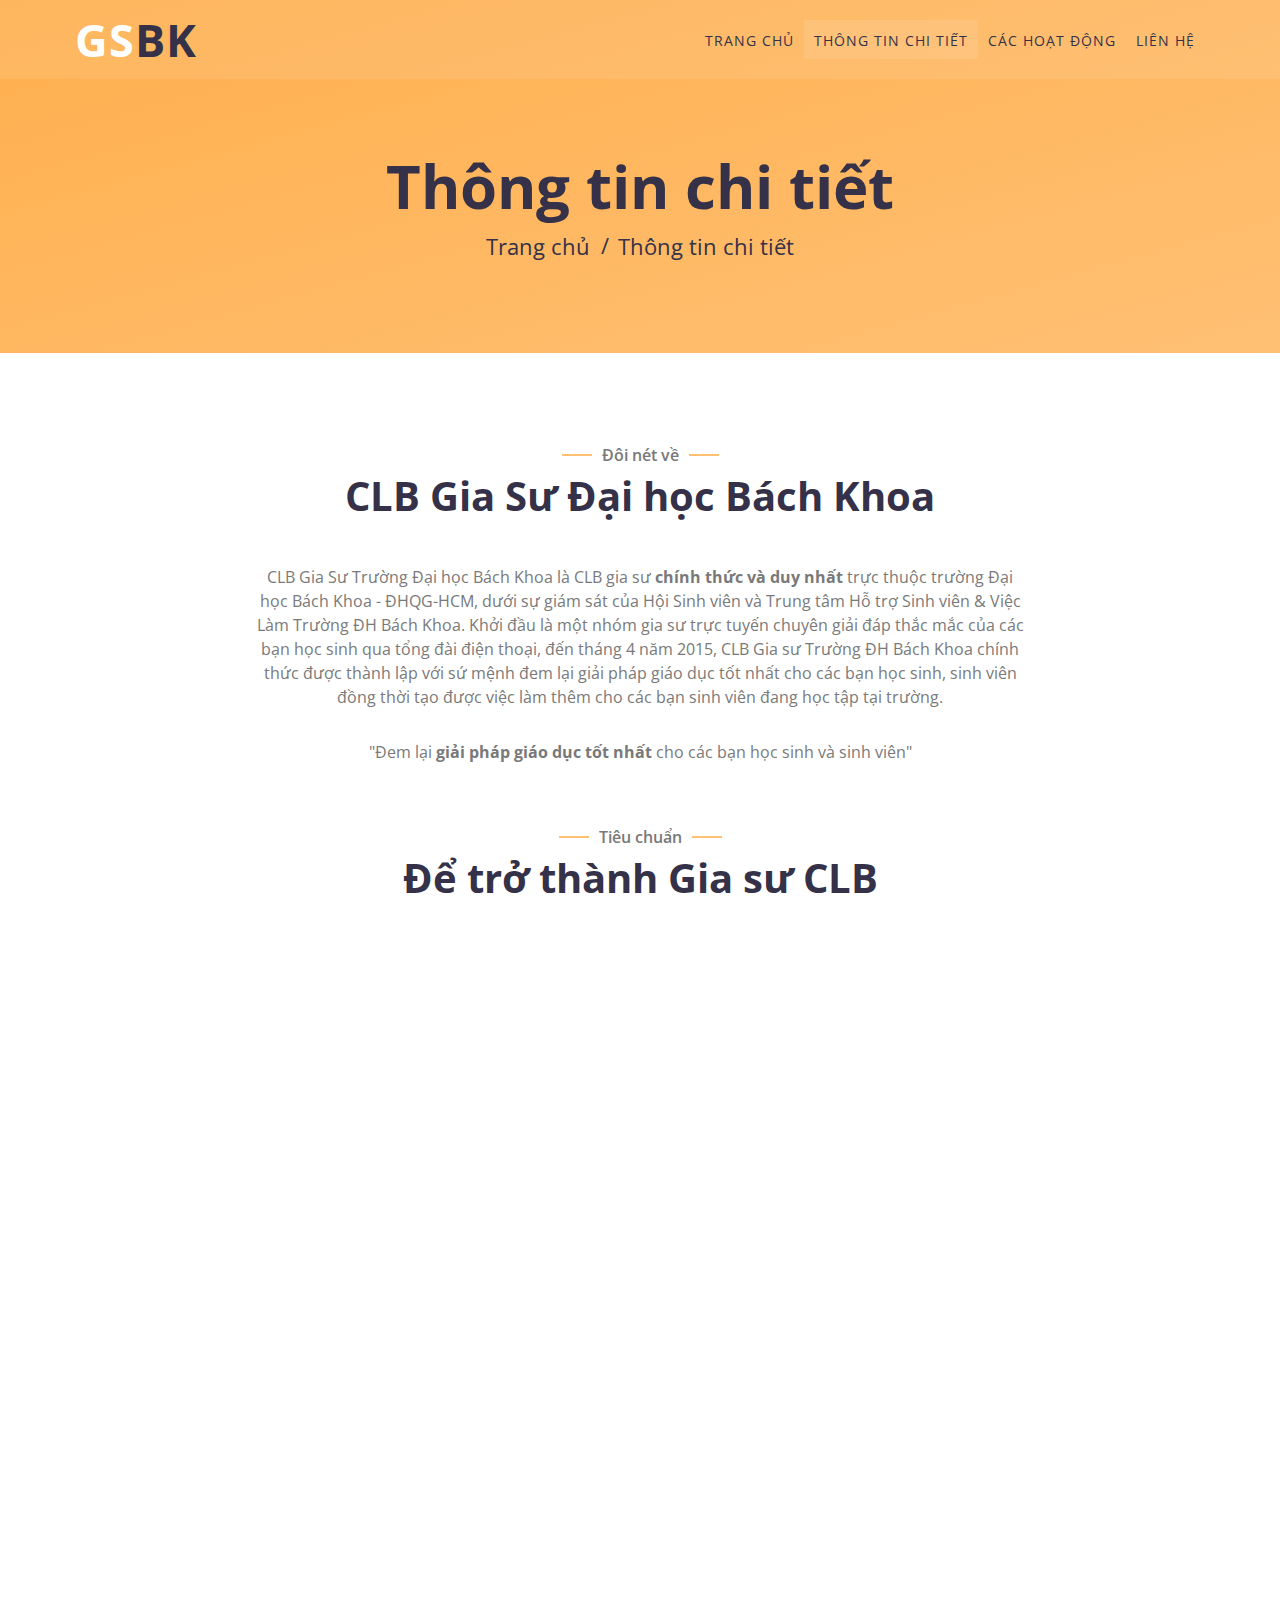
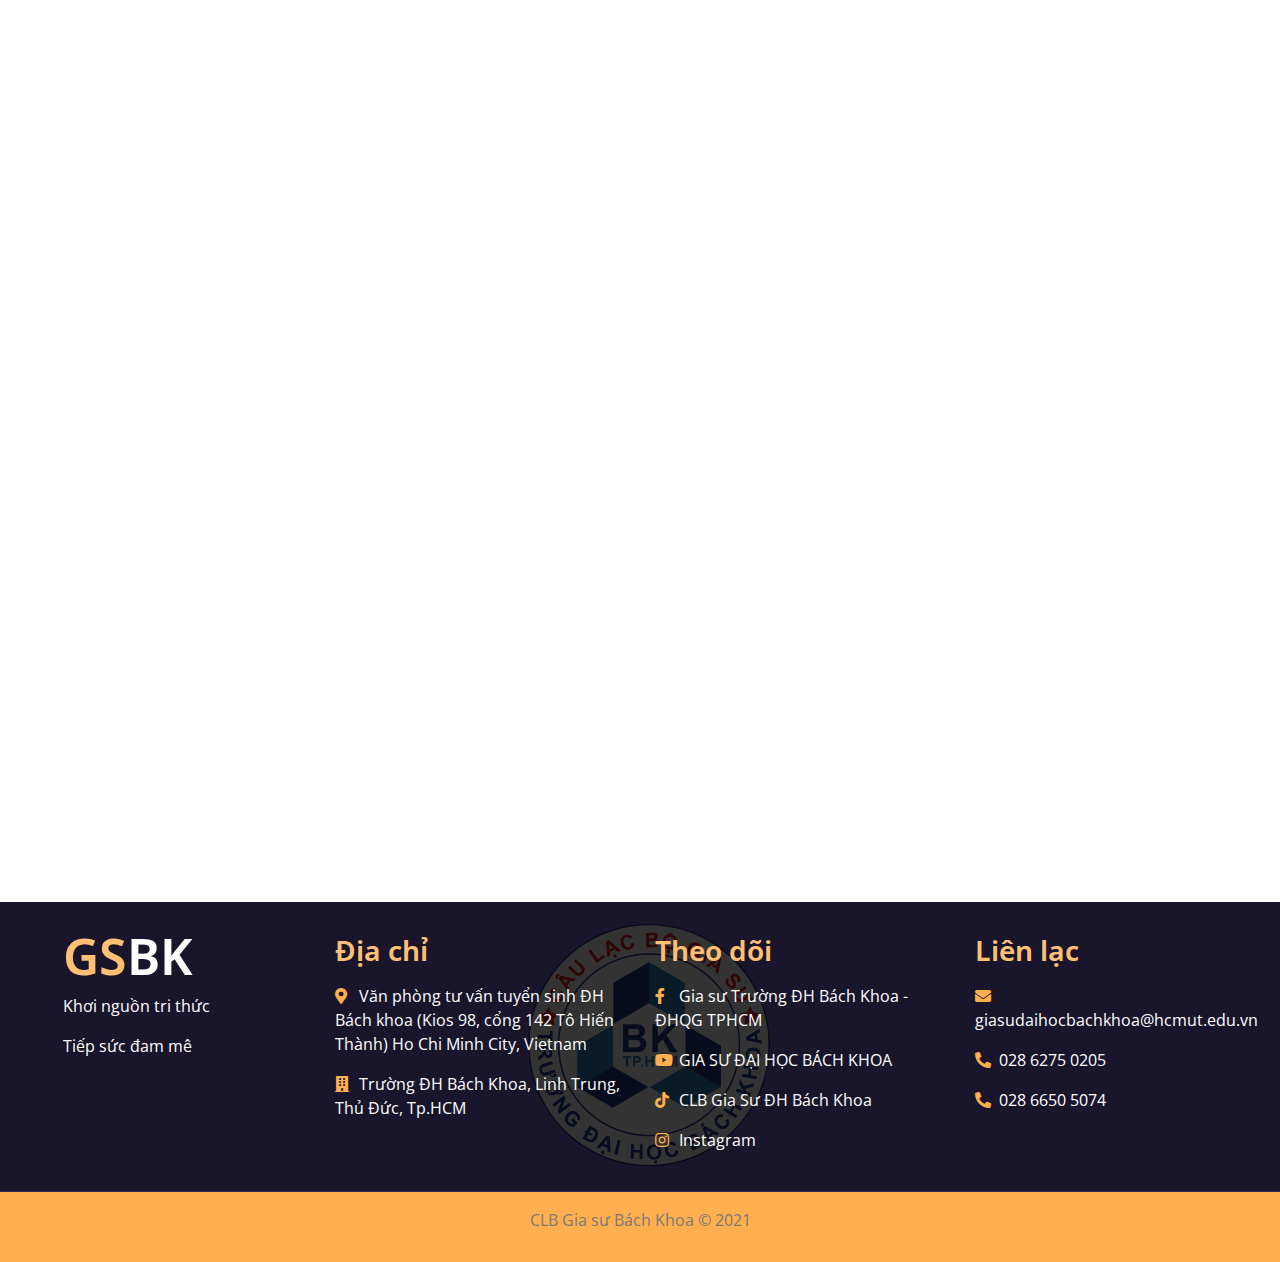
==== about.html @ aa588914 "tách file css ra và sửa lại link stylesheet tương ứng" ====
<!DOCTYPE html>
<html lang="vi">

<head>
    <meta charset="utf-8">
    <title>Gia sư trường Đại học Bách Khoa</title>
    <meta content="width=device-width, initial-scale=1.0" name="viewport">
    <meta content="gia sư, tphcm, hồ chí minh, gia sư tiểu học, gia sư cấp 2, gia sư cấp 3" name="keywords">
    <meta
        content="CLB gia sư chính thức và duy nhất trực thuộc trường Đại học Bách khoa ĐHQG - HCM, dưới sự giám sát của Trung tâm hỗ trợ sinh viên & việc làm. Chúng tôi hỗ trợ tư vấn, tìm kiếm gia sư có chuyên môn cao, 100% là sinh viên Bách Khoa. CLB hỗ trợ tìm các gia sư dạy các môn Tiểu Học, THCS, THPT, chương trình quốc tế, Anh Văn, Đại học, Dạy theo yêu cầu,..."
        name="description">

    <head>
        <meta charset="utf-8">
        <title>Gia sư trường Đại học Bách Khoa</title>
        <meta content="width=device-width, initial-scale=1.0" name="viewport">
        <meta content="Free Website Template" name="keywords">
        <meta content="Free Website Template" name="description">

        <!-- Favicon -->
        <link href="img/favicon.png" rel="icon">

        <!-- Google Font -->
        <link href="https://fonts.googleapis.com/css2?family=Open+Sans:wght@300;400;600;700;800&display=swap"
            rel="stylesheet">

        <!-- CSS Libraries -->
        <link href="https://stackpath.bootstrapcdn.com/bootstrap/4.4.1/css/bootstrap.min.css" rel="stylesheet">
        <link href="https://cdnjs.cloudflare.com/ajax/libs/font-awesome/5.15.3/css/all.min.css" rel="stylesheet">
        <link href="lib/animate/animate.min.css" rel="stylesheet">
        <link href="lib/flaticon/font/flaticon.css" rel="stylesheet">
        <link href="lib/owlcarousel/assets/owl.carousel.min.css" rel="stylesheet">
        <link href="lib/lightbox/css/lightbox.min.css" rel="stylesheet">
        <link href="https://cdn.jsdelivr.net/npm/bootstrap@5.0.2/dist/css/bootstrap.min.css" rel="stylesheet"
            integrity="sha384-EVSTQN3/azprG1Anm3QDgpJLIm9Nao0Yz1ztcQTwFspd3yD65VohhpuuCOmLASjC" crossorigin="anonymous">
        <!-- Template Stylesheet -->
        <!-- <link href="css/style.css" rel="stylesheet"> -->
        <link rel="stylesheet" href="css/general.css">
        <link rel="stylesheet" href="css/about.css">
    </head>

<body>

    <!--SCRIPT FACEBOOK MESSENGER START-->
    <!-- Messenger Chat plugin Code -->
    <div id="fb-root"></div>

    <!-- Your Chat plugin code -->
    <div id="fb-customer-chat" class="fb-customerchat">
    </div>

    <script>
        var chatbox = document.getElementById('fb-customer-chat');
        chatbox.setAttribute("page_id", "168523016688437");
        chatbox.setAttribute("attribution", "setup_tool");

        window.fbAsyncInit = function () {
            FB.init({
                xfbml: true,
                version: 'v11.0'
            });
        };

        (function (d, s, id) {
            var js, fjs = d.getElementsByTagName(s)[0];
            if (d.getElementById(id)) return;
            js = d.createElement(s); js.id = id;
            js.src = 'https://connect.facebook.net/en_US/sdk/xfbml.customerchat.js';
            fjs.parentNode.insertBefore(js, fjs);
        }(document, 'script', 'facebook-jssdk'));
    </script>
    <!--SCRIPT FACEBOOK MESSENGER END-->

    <!-- Nav Bar Start -->
    <div class="navbar navbar-expand-lg bg-dark navbar-dark">
        <div class="container-fluid">
            <a href="index.html" class="navbar-brand">GS<span>BK</span></a>
            <button type="button" class="navbar-toggler" data-toggle="collapse" data-target="#navbarCollapse">
                <span class="navbar-toggler-icon"></span>
            </button>

            <div class="collapse navbar-collapse justify-content-between" id="navbarCollapse">
                <div class="navbar-nav ml-auto">
                    <a href="index.html" class="nav-item nav-link">Trang chủ</a>
                    <a href="about.html" class="nav-item nav-link active">Thông tin chi tiết</a>
                    <a href="activity.html" class="nav-item nav-link">Các hoạt động</a>
                    <!-- <div class="nav-item dropdown">
                        <a href="#" class="nav-link dropdown-toggle" data-toggle="dropdown">Blog</a>
                        <div class="dropdown-menu">
                            <a href="blog.html" class="dropdown-item">Blog Grid</a>
                            <a href="single.html" class="dropdown-item">Blog Detail</a>
                        </div>
                    </div> -->
                    <a href="contact.html" class="nav-item nav-link">Liên hệ</a>
                </div>
            </div>
        </div>
    </div>
    <!-- Nav Bar End -->


    <!-- Page Header Start -->
    <div class="page-header">
        <div class="container">
            <div class="row">
                <div class="col-12">
                    <h2>Thông tin chi tiết</h2>
                </div>
                <div class="col-12">
                    <a href="index.html">Trang chủ</a>
                    <a href="about.html">Thông tin chi tiết</a>
                </div>
            </div>
        </div>
    </div>
    <!-- Page Header End -->


    <!-- GIỚI THIỆU CLB GIA SƯ -->
    <div class="service">
        <div class="container">


            <div class="section-header text-center wow zoomIn" data-wow-delay="0.1s">
                <p>Đôi nét về</p>
                <h2>CLB Gia Sư Đại học Bách Khoa</h2>
            </div>


            <div class="text-center standard-item wow zoomIn text-justify" id="clubIntro">
                <p>CLB Gia Sư Trường Đại học Bách Khoa là CLB gia sư <b>chính thức và duy nhất</b> trực thuộc trường Đại
                    học
                    Bách Khoa - ĐHQG-HCM, dưới sự giám sát của Hội Sinh viên và Trung tâm Hỗ trợ Sinh viên & Việc Làm
                    Trường ĐH Bách
                    Khoa. Khởi đầu là một nhóm gia sư
                    trực
                    tuyến chuyên giải đáp
                    thắc mắc của các bạn học sinh qua tổng đài điện thoại, đến tháng 4 năm 2015, CLB Gia sư Trường
                    ĐH
                    Bách Khoa chính thức
                    được thành lập với sứ mệnh đem lại giải pháp giáo dục tốt nhất cho các bạn học sinh, sinh viên
                    đồng
                    thời tạo được việc
                    làm thêm cho các bạn sinh viên đang học tập tại trường.</p>
            </div>
        </div>
        <img src="img/introGS-removebg-preview.png" id="introImage" alt="">
    </div>
    <!-- END GIỚI THIỆU CLB GIA SƯ -->


    <!-- SỨ MỆNH -->
    <!-- <div class="service">
        <div class="container">
            <div class="section-header text-center wow zoomIn" data-wow-delay="0.1s">
                
        </div>
    </div> -->
    <div>
        <p class="fst-italic" id="destiny">
            "Đem lại <b>giải pháp giáo dục tốt nhất</b> cho các bạn học sinh và sinh viên"
        </p>
    </div>
    <!-- END SỨ MỆNH -->

    <!--Tiêu chuẩn trở thành Gia sư của CLB-->
    <div class="standard">
        <div class="container">
            <div class="section-header text-center wow zoomIn" data-wow-delay="0.1s">
                <p>Tiêu chuẩn</p>
                <h2>Để trở thành Gia sư CLB</h2>
            </div>

            <div class="row">
                <div class="col-xl-4 col-lg-6 col-md-6 wow fadeInUp" data-wow-delay="0.0s">
                    <div class="standard-item ms-auto mr-auto">
                        <div class="standard-icon">
                            <i class="far fa-building"></i>
                        </div>
                        <h3>Là sinh viên trường ĐH Bách Khoa Tp.HCM</h3>
                        <p>
                            100% Gia sư của Câu lạc bộ phải là sinh viên đang theo học tại trường Đại học Bách Khoa
                            Tp.HCM.
                        </p>
                    </div>
                </div>
                <div class="col-xl-4 col-lg-6 col-md-6 wow fadeInUp" data-wow-delay="0.2s">
                    <div class="standard-item ms-auto mr-auto">
                        <div class="standard-icon">
                            <i class="far fa-file-alt"></i>
                        </div>
                        <h3>Vượt qua bài kiểm tra năng lực</h3>
                        <p>
                            Mỗi đợt tuyển, thành viên phải trải qua bài kiểm tra năng lực đầu vào gồm: "Kiến thức,
                            Logic, Ứng xử xã hội" để trở thành Gia sư CLB.
                        </p>
                    </div>
                </div>
                <div class="col-xl-4 col-lg-6 col-md-6 wow fadeInUp" data-wow-delay="0.4s">
                    <div class="standard-item ms-auto mr-auto">
                        <div class="standard-icon">
                            <i class="far fa-smile-wink"></i>
                        </div>
                        <h3>Tư duy tích cực</h3>
                        <p>
                            Sự tích cực sẽ khiến cả học sinh, phụ huynh lẫn bản thân Gia sư vui vẻ trong công việc, đạt
                            hiệu quả cao khi dạy học.
                        </p>
                    </div>
                </div>
                <div class="col-xl-4 col-lg-6 col-md-6 wow fadeInUp" data-wow-delay="0.6s">
                    <div class="standard-item ms-auto mr-auto">
                        <div class="standard-icon">
                            <i class="fas fa-angle-double-up"></i>
                        </div>
                        <h3>Luôn cập nhật sự thay đổi chương trình giáo dục</h3>
                        <p>
                            Bên cạnh dạy cách tư duy, Gia sư cũng cần dạy sát với đề thi, tránh trường hợp lãng phí sức
                            lực của học sinh.
                        </p>
                    </div>
                </div>
                <div class="col-xl-4 col-lg-6 col-md-6 wow fadeInUp" data-wow-delay="0.8s">
                    <div class="standard-item ms-auto mr-auto">
                        <div class="standard-icon">
                            <i class="far fa-comment-dots"></i>
                        </div>
                        <h3>Có khả năng truyền đạt</h3>
                        <p>
                            Một Gia sư chất lượng bên cạnh việc giỏi chuyên môn thì truyền đạt để học sinh có thể hiểu
                            được là điều kiện tiên quyết.
                        </p>
                    </div>
                </div>
                <div class="col-xl-4 col-lg-6 col-md-6 wow fadeInUp" data-wow-delay="1s">
                    <div class="standard-item ms-auto mr-auto">
                        <div class="standard-icon">
                            <i class="far fa-heart"></i>
                        </div>
                        <h3>Biết lắng nghe và thấu hiểu</h3>
                        <p>
                            Gia sư cần phải lắng nghe phụ huynh, học sinh và hiểu điều họ cần, từ đó đáp ứng các yêu cầu
                            phù hợp.
                        </p>
                    </div>
                </div>
            </div>
        </div>
    </div>
    <!--END Tiêu chuẩn trở thành gia sư CLB-->

    <!--Phương thức tìm Gia sư-->
    <div class="contact-to-find">
        <div class="container">
            <div class="section-header text-center wow zoomIn" data-wow-delay="0.1s">
                <p>Các phương thức</p>
                <h2>Liên hệ CLB Gia sư Bách Khoa</h2>
            </div>

            <div class="row">
                <div class="col-md-6 wow fadeInUp" data-wow-delay="0.3s">
                    <div class="contact-to-find-item featured-item">
                        <div class="contact-to-find-header">
                            <div class="contact-to-find-title">
                                <h2>MESSENGER</h2>
                            </div>
                            <div class="contact-to-find-icon">
                                <i class="fab fa-facebook-messenger"></i>
                            </div>
                        </div>
                        <div class="contact-to-find-body">
                            <div class="contact-to-find-description">
                                <ul>
                                    <li>Bước 1: Nhấn vào nút "Liên hệ Messenger".</li>
                                    <hr>
                                    <li>Bước 2: Trao đổi thông tin lớp học theo yêu cầu.</li>
                                    <hr>
                                    <li>Bước 3: Thư giãn chờ CLB tìm kiếm Gia sư phù hợp</li>
                                    <hr>
                                </ul>
                            </div>
                        </div>
                        <div class="contact-to-find-footer">
                            <div class="contact-to-find-action">
                                <a class="btn" href="https://m.me/clbgsbk" target="blank">LIÊN HỆ MESSENGER</a>
                            </div>
                        </div>
                    </div>
                </div>
                <div class="col-md-6 wow fadeInUp" data-wow-delay="0.3s">
                    <div class="contact-to-find-item featured-item">
                        <div class="contact-to-find-header">
                            <div class="contact-to-find-title">
                                <h2>SỐ ĐIỆN THOẠI</h2>
                            </div>

                            <div class="contact-to-find-icon">
                                <i class="fas fa-phone-square"></i>
                            </div>
                        </div>
                        <div class="contact-to-find-body">
                            <div class="contact-to-find-description">
                                <ul>
                                    <li>Bước 1: Liên hệ (028) 6650 5074 hoặc (028) 6275 0205</li>
                                    <hr>
                                    <li>Bước 2: Trao đổi thông tin lớp học theo yêu cầu.</li>
                                    <hr>
                                    <li>Bước 3: Thư giãn chờ CLB tìm kiếm Gia sư phù hợp</li>
                                    <hr>
                                </ul>
                            </div>
                        </div>
                        <div class="contact-to-find-footer">
                            <div class="contact-to-find-action">
                                <a class="btn" href="contact.html" target="blank">LIÊN HỆ NGAY</a>
                            </div>
                        </div>
                    </div>
                </div>
            </div>
        </div>
    </div>
    <!--END Phương thức tìm Gia sư-->

    <!-- Footer Start -->
    <div class="pre-footer editlogo">
        <div class="pre-footer-white">
            <div class="container-fluid">
                <div class="row">
                    <div class="col-lg-3 col-xs-4">
                        <div class="modify-pos">
                            <div class="behind-text">

                                <h2>GS<span>BK</span></h2>
                                <p>Khơi nguồn tri thức</p>
                                <p>Tiếp sức đam mê</p>

                            </div>
                        </div>

                    </div>
                    <!--    <div class="col-lg-2 col-md-2 col-xs-4">
                        <h3>Tìm hiểu</h3>
                        <p><a href="index.html">Trang chủ</a></p>
                        <p><a href="about.html">Thông tin chi tiết</a></p>
                        <p><a href="activity.html">Các hoạt động</a></p>
                        <p><a href="blog.html">Blog</a></p>
                        <p><a href="contact.html">Liên hệ</a></p>
                    </div>
                -->
                    <div class="col-lg-3 col-md-4 col-xs-4">
                        <h3>Địa chỉ</h3>
                        <p><i class="fas fa-map-marker-alt"></i> Văn phòng tư vấn tuyển sinh ĐH Bách khoa (Kios 98, cổng
                            142 Tô Hiến Thành) Ho Chi Minh City, Vietnam</p>
                        <p><i class="fas fa-building"></i> Trường ĐH Bách Khoa, Linh Trung, Thủ Đức, Tp.HCM</p>
                    </div>
                    <div class="col-lg-3 col-md-4 col-xs-4">
                        <h3>Theo dõi</h3>
                        <p><i class="fab fa-facebook-f"></i><a href="https://www.facebook.com/clbgsbk" target="blank">
                                Gia sư Trường ĐH Bách Khoa - ĐHQG TPHCM</a></p>
                        <p><i class="fab fa-youtube"></i><a
                                href="https://www.youtube.com/channel/UC8KLMlWmKrIV05cq0g_yNPg" target="blank"> GIA SƯ
                                ĐẠI HỌC BÁCH KHOA</a></p>
                        <p><i class="fab fa-tiktok"></i><a href="https://www.tiktok.com/@gsbk54?lang=vi-VN"
                                target="blank"> CLB Gia Sư ĐH Bách Khoa</a></p>
                        <p><i class="fab fa-instagram"></i> Instagram</p>
                    </div>
                    <div class="col-lg-3 col-md-4 col-xs-4">
                        <h3>Liên lạc</h3>
                        <p><i class="fas fa-envelope"></i> giasudaihocbachkhoa@hcmut.edu.vn</p>
                        <p><i class="fas fa-phone-alt"></i> 028 6275 0205</p>
                        <p><i class="fas fa-phone-alt"></i> 028 6650 5074</p>
                    </div>
                </div>
            </div>
        </div>
    </div>

    <div class="footer">
        <p>CLB Gia sư Bách Khoa &copy 2021</p>
    </div>
    <!-- Footer End -->


    <!-- JavaScript Libraries -->
    <script src="https://code.jquery.com/jquery-3.4.1.min.js"></script>
    <script src="https://stackpath.bootstrapcdn.com/bootstrap/4.4.1/js/bootstrap.bundle.min.js"></script>
    <script src="lib/easing/easing.min.js"></script>
    <script src="lib/wow/wow.min.js"></script>
    <script src="lib/owlcarousel/owl.carousel.min.js"></script>
    <script src="lib/isotope/isotope.pkgd.min.js"></script>
    <script src="lib/lightbox/js/lightbox.min.js"></script>

    <!-- Contact Javascript File -->
    <script src="mail/jqBootstrapValidation.min.js"></script>
    <script src="mail/contact.js"></script>

    <!-- Template Javascript -->
    <script src="js/main.js"></script>
</body>

</html>
---- lib/flaticon/font/flaticon.css ----
/*
  	Flaticon icon font: Flaticon
  	Creation date: 02/09/2020 06:16
  	*/

@font-face {
  font-family: "Flaticon";
  src: url("./Flaticon.eot");
  src: url("./Flaticon.eot?#iefix") format("embedded-opentype"),
       url("./Flaticon.woff2") format("woff2"),
       url("./Flaticon.woff") format("woff"),
       url("./Flaticon.ttf") format("truetype"),
       url("./Flaticon.svg#Flaticon") format("svg");
  font-weight: normal;
  font-style: normal;
}

@media screen and (-webkit-min-device-pixel-ratio:0) {
  @font-face {
    font-family: "Flaticon";
    src: url("./Flaticon.svg#Flaticon") format("svg");
  }
}

[class^="flaticon-"]:before, [class*=" flaticon-"]:before,
[class^="flaticon-"]:after, [class*=" flaticon-"]:after {   
  font-family: Flaticon;
font-style: normal;
}

.flaticon-meditation:before { content: "\f100"; }
.flaticon-workout:before { content: "\f101"; }
.flaticon-workout-1:before { content: "\f102"; }
.flaticon-yoga-pose-3:before { content: "\f103"; }
.flaticon-workout-2:before { content: "\f104"; }
.flaticon-workout-3:before { content: "\f105"; }
.flaticon-workout-4:before { content: "\f106"; }
.flaticon-yoga-pose-2:before { content: "\f107"; }
.flaticon-yoga-pose-1:before { content: "\f108"; }
.flaticon-yoga-pose:before { content: "\f109"; }
---- css/style.css ----
/*******************************/
/********* General CSS *********/
/*******************************/

#introImage {
    display: block;
    margin-left: auto;
    margin-right: auto;
    width: 60%;
}

#clubIntro {
    text-align: justify;
    text-justify: inter-word;
    margin-right: 15%;
    margin-left: 15%;
}

#destiny {
    text-align: center;
    margin-top: 0%;
    margin-right: 15%;
    margin-left: 15%;
    font-size: 16px;
}


:root {
    --orange-main: #FF8C00;
    --orange-palest: #FFAF4D;
    --orange-pretty: #FFC074;
    --blue-charcoal: #343148;
}

body {
    color: #797979;
    background: #ffffff;
    font-family: 'Open Sans', sans-serif;
}

h1,
h2,
h3,
h4,
h5,
h6 {
    color: var(--blue-charcoal);
}

a {
    color: #454545;
    transition: .3s;
}

a:hover,
a:active,
a:focus {
    color: var(--orange-pretty);
    outline: none;
    text-decoration: none;
}

.btn:focus,
.form-control:focus {
    box-shadow: none;
}

.container-fluid {
    max-width: 1366px;
}


/**********************************/
/*********** Nav Bar CSS **********/
/**********************************/
.navbar {
    position: relative;
    transition: .5s;
    z-index: 999;
}

.navbar.nav-sticky {
    position: fixed;
    top: 0;
    width: 100%;
    box-shadow: 0 2px 5px rgba(0, 0, 0, .3);
}

.navbar .navbar-brand {
    margin: 0;
    color: #ffffff;
    font-size: 45px;
    line-height: 0px;
    font-weight: 700;
    text-transform: uppercase;
    letter-spacing: 1px;
    transition: .5s;

}

.navbar .navbar-brand span {
    color: var(--blue-charcoal);
    transition: .5s;
}

.navbar.nav-sticky .navbar-brand span {
    color: #ffffff;
}

.navbar.nav-sticky .navbar-brand {
    color: var(--orange-pretty);
}

.navbar .navbar-brand img {
    max-width: 100%;
    max-height: 40px;
}

.navbar-dark .navbar-nav .nav-link,
.navbar-dark .navbar-nav .nav-link:focus,
.navbar-dark .navbar-nav .nav-link:hover,
.navbar-dark .navbar-nav .nav-link.active {
    padding: 10px 10px 8px 10px;
    color: var(--blue-charcoal);
}

.navbar.nav-sticky .nav-link,
.navbar.nav-sticky .nav-link:focus,
.navbar.nav-sticky .nav-link:hover,
.navbar.nav-sticky .nav-link.active {
    padding: 10px 10px 8px 10px;
    color: var(--orange-pretty);
}

.navbar-dark .navbar-nav .nav-link:hover,
.navbar-dark .navbar-nav .nav-link.active {
    background: rgba(256, 256, 256, .1);
    transition: none;
}

.navbar .dropdown-menu {
    margin-top: 0;
    border: 0;
    border-radius: 0;
    background: var(--orange-pretty);
}

@media (min-width: 992px) {
    .navbar {
        position: absolute;
        width: 100%;
        top: 0px;
        padding: 20px 60px;
        background: rgba(250, 249, 249, 0.1) !important;
        z-index: 9;
    }

    .navbar.nav-sticky {
        padding: 10px 60px;
        background: var(--blue-charcoal) !important;
    }

    .navbar a.nav-link {
        padding: 8px 15px;
        font-size: 14px;
        letter-spacing: 1px;
        text-transform: uppercase;
    }
}

@media (max-width: 991.98px) {
    .navbar {
        padding: 15px;
        background: var(--blue-charcoal) !important;
    }

    .navbar .navbar-brand span {
        color: var(--orange-main);
    }

    .navbar .navbar-brand {
        color: #ffffff;
    }

    .navbar.nav-sticky .navbar-brand span {
        color: #ffffff;
    }

    .navbar.nav-sticky .navbar-brand {
        color: var(--orange-pretty);
    }

    .navbar a.nav-link {
        padding: 5px;
    }

    .navbar .dropdown-menu {
        box-shadow: none;
        background-color: var(--orange-pretty);
    }

    .navbar-dark .navbar-nav .nav-link,
    .navbar-dark .navbar-nav .nav-link:focus,
    .navbar-dark .navbar-nav .nav-link:hover,
    .navbar-dark .navbar-nav .nav-link.active {
        color: #ffffff;
    }

}


/*******************************/
/********** Hero CSS ***********/
/*******************************/
.hero {
    position: relative;
    width: 100%;
    margin-bottom: 45px;
    padding: 90px 0;
    /* background: var(--orange-pretty); */
    background-image: linear-gradient(to bottom right, var(--orange-palest), var(--orange-pretty));
    overflow: hidden;
}

.hero .container-fluid {
    padding: 0;
}

.hero .hero-image {
    position: relative;
    text-align: center;
}

.hero .hero-image img {
    max-width: 80%;
    max-height: 80%;
}

.hero .hero-text {
    position: relative;
    padding-left: 75px;
    display: flex;
    align-items: flex-start;
    justify-content: center;
    flex-direction: column;
}

.hero .hero-text h1 {
    color: var(--blue-charcoal);
    font-size: 60px;
    font-weight: 700;
    margin-bottom: 20px;
}

.hero .hero-text p {
    color: var(--blue-charcoal);
    font-size: 18px;
    margin-bottom: 25px;
}

.hero .hero-btn .btn {
    padding: 12px 20px;
    font-size: 14px;
    font-weight: 600;
    letter-spacing: 1px;
    color: var(--orange-pretty);
    background: var(--blue-charcoal);
    border-radius: 0;
    transition: .3s;
}

.hero .hero-btn .btn:hover {
    color: var(--blue-charcoal);
    background: #ffffff;
}

.hero .hero-btn .btn:first-child {
    margin-right: 10px;
}

@media (max-width: 991.98px) {
    .hero .hero-text {
        padding: 0 15px;
    }

    .hero .hero-text h1 {
        font-size: 35px;
    }

    .hero .hero-text p {
        font-size: 16px;
    }

    .hero .hero-text .btn {
        padding: 12px 30px;
        letter-spacing: 1px;
    }
}

@media (max-width: 767.98px) {
    .hero .hero-text h1 {
        font-size: 30px;
        font-weight: 600;
    }

    .hero .hero-text p {
        font-size: 14px;
    }

    .hero .hero-text .btn {
        padding: 10px 15px;
        font-weight: 400;
        letter-spacing: 1px;
    }
}

@media (max-width: 575.98px) {
    .hero .hero-text h1 {
        font-size: 25px;
        font-weight: 600;
    }

    .hero .hero-text p {
        font-size: 14px;
    }

    .hero .hero-text .btn {
        padding: 8px 10px;
        font-size: 12px;
        font-weight: 400;
        letter-spacing: 0;
    }
}


/*******************************/
/******* Page Header CSS *******/
/*******************************/
.page-header {
    position: relative;
    margin-bottom: 45px;
    padding: 150px 0 90px 0;
    text-align: center;
    background: linear-gradient(to bottom right, var(--orange-palest), var(--orange-pretty));
}

.page-header h2 {
    position: relative;
    color: var(--blue-charcoal);
    font-size: 60px;
    font-weight: 700;
}

.page-header a {
    position: relative;
    padding: 0 12px;
    font-size: 22px;
    color: var(--blue-charcoal);
    text-decoration: none;
}

.page-header a:hover {
    color: #ffffff;
}

.page-header a::after {
    position: absolute;
    content: "/";
    width: 8px;
    height: 8px;
    top: -2px;
    right: -7px;
    text-align: center;
    color: var(--blue-charcoal);
}

.page-header a:last-child::after {
    display: none;
}

@media (max-width: 767.98px) {
    .page-header h2 {
        font-size: 35px;
    }

    .page-header a {
        font-size: 18px;
    }
}


/*******************************/
/******* Section Header ********/
/*******************************/
.section-header {
    position: relative;
    max-width: 600px;
    margin: 0 auto;
    margin-bottom: 45px;
}

.section-header p {
    display: inline-block;
    margin: 0 30px;
    margin-bottom: 5px;
    padding: 0 10px;
    position: relative;
    font-size: 16px;
    font-weight: 600;
    background: #ffffff;
}

.section-header p::after {
    position: absolute;
    content: "";
    height: 2px;
    top: 11px;
    right: -30px;
    left: -30px;
    background: var(--orange-pretty);
    z-index: -1;
}

.section-header h2 {
    margin: 0;
    position: relative;
    font-size: 40px;
    font-weight: 700;
}

@media (max-width: 767.98px) {
    .section-header h2 {
        font-size: 30px;
    }
}


/*******************************/
/********** About CSS **********/
/*******************************/
.about {
    position: relative;
    width: 100%;
    padding: 45px 0;
}

.about .section-header {
    margin-bottom: 30px;
    margin-left: 0;
}

.about .about-img {
    position: relative;
    height: 100%;
}

.about .about-img img {
    position: relative;
    width: 100%;
    height: 100%;
    object-fit: cover;
    border-radius: 2rem;
}

.about .about-text p {
    font-size: 16px;
}

.about .about-text a.btn {
    position: relative;
    margin-top: 15px;
    padding: 12px 20px;
    font-size: 14px;
    font-weight: 600;
    letter-spacing: 1px;
    color: var(--orange-pretty);
    background: var(--blue-charcoal);
    border-radius: 0;
    transition: .3s;
}

.about .about-text a.btn:hover {
    color: var(--blue-charcoal);
    background: var(--orange-pretty);
}

@media (max-width: 767.98px) {
    .about .about-img {
        margin-bottom: 30px;
        height: auto;
    }
}


/*******************************/
/********* Service CSS *********/
/*******************************/
.service {
    position: relative;
    width: 100%;
    padding: 45px 0 15px 0;
}

.service .service-item {
    position: relative;
    width: 100%;
    text-align: center;
    margin-bottom: 30px;
    padding: 30px;
    border: 1px solid rgba(0, 0, 0, .07);
    transition: .3s;
}

.service .service-item:hover,
.service .service-item.active {
    background: var(--blue-charcoal);
    color: #ffffff;
}

.service .service-icon {
    position: relative;
    margin: 0 auto 25px auto;
    width: 80px;
    height: 80px;
    display: flex;
    align-items: center;
    justify-content: center;
    border-radius: 50%;
}

.service .service-icon i {
    position: relative;
    font-size: 50px;
    color: var(--blue-charcoal);
    z-index: 3;
}

.service .service-icon:before {
    content: "";
    position: absolute;
    z-index: 0;
    left: 50%;
    top: 50%;
    transform: translateX(-50%) translateY(-50%);
    display: block;
    width: 80px;
    height: 80px;
    background: var(--orange-pretty);
    border-radius: 50%;
    animation: pulse-border 2000ms ease-out infinite;
}

.service .service-icon:after {
    content: "";
    position: absolute;
    z-index: 1;
    left: 50%;
    top: 50%;
    transform: translateX(-50%) translateY(-50%);
    display: block;
    width: 80px;
    height: 80px;
    background: var(--orange-pretty);
    border-radius: 50%;
    transition: all 200ms;
}

@keyframes pulse-border {
    0% {
        transform: translateX(-50%) translateY(-50%) translateZ(0) scale(1);
        opacity: 1;
    }

    100% {
        transform: translateX(-50%) translateY(-50%) translateZ(0) scale(1.3);
        opacity: 0;
    }
}

.service .service-item h3 {
    margin-bottom: 15px;
    font-size: 20px;
    font-weight: 600;
    transition: .3s;
}

.service .service-item:hover h3,
.service .service-item.active h3 {
    color: var(--orange-pretty);
}

.service .service-item p {
    margin: 0;
    font-size: 16px;
}

/*******************************/
/********* Standard CSS *********/
/*******************************/
.standard {
    position: relative;
    width: 100%;
    padding: 45px 0 15px 0;
}

.standard .standard-item {
    position: relative;
    width: 340px;
    height: 340px;
    text-align: center;
    border-radius: 50%;
    margin-bottom: 50px;
    padding: 30px;
    border: 1px solid rgba(0, 0, 0, .07);
    transition: .3s;
}

.standard .standard-item:hover,
.standard .standard-item.active {
    background: var(--blue-charcoal);
    color: #ffffff;
}

.standard .standard-icon {
    position: relative;
    margin: 0 auto 25px auto;
    width: 80px;
    height: 80px;
    display: flex;
    align-items: center;
    justify-content: center;
    border-radius: 50%;
}

.standard .standard-icon i {
    position: relative;
    font-size: 50px;
    color: var(--blue-charcoal);
    z-index: 3;
}

.standard .standard-icon:before {
    content: "";
    position: absolute;
    z-index: 0;
    left: 50%;
    top: 50%;
    transform: translateX(-50%) translateY(-50%);
    display: block;
    width: 80px;
    height: 80px;
    background: var(--orange-pretty);
    border-radius: 50%;
    animation: pulse-border 2000ms ease-out infinite;
}

.standard .standard-icon:after {
    content: "";
    position: absolute;
    z-index: 1;
    left: 50%;
    top: 50%;
    transform: translateX(-50%) translateY(-50%);
    display: block;
    width: 80px;
    height: 80px;
    background: var(--orange-pretty);
    border-radius: 50%;
    transition: all 200ms;
}

.standard .standard-item h3 {
    margin-bottom: 15px;
    font-size: 20px;
    font-weight: 600;
    transition: .3s;
}

.standard .standard-item:hover h3,
.standard .standard-item.active h3 {
    color: var(--orange-pretty);
}

.standard .standard-item p {
    margin: 0;
    font-size: 16px;
}

/*******************************/
/********* CONTACT-TO-FIND CSS *********/
/*******************************/
.contact-to-find {
    position: relative;
    width: 100%;
    padding: 45px 0 15px 0;
}

.contact-to-find .contact-to-find-item {
    position: relative;
    margin-bottom: 30px;
}

.contact-to-find .contact-to-find-header,
.contact-to-find .contact-to-find-body,
.contact-to-find .contact-to-find-footer {
    position: relative;
    width: 100%;
    text-align: center;
    background: #ffffff;
    overflow: hidden;
}

.contact-to-find .contact-to-find-header {
    padding: 30px;
    background: var(--orange-pretty);
    color: var(--blue-charcoal);
}

.contact-to-find .contact-to-find-item.featured-item .contact-to-find-header {
    background: var(--blue-charcoal);
    color: var(--orange-pretty);
}

.contact-to-find .contact-to-find-status {
    margin-top: -30px;
    text-align: right;
}

.contact-to-find .contact-to-find-status span {
    position: relative;
    display: inline-block;
    height: 30px;
    right: -30px;
    padding: 7px 10px;
    text-align: center;
    color: var(--blue-charcoal);
    font-size: 14px;
    font-weight: bold;
    line-height: 14px;
    background: var(--orange-pretty);
}

.contact-to-find .contact-to-find-title h2 {
    font-size: 25px;
    font-weight: 700;
    text-transform: uppercase;
    padding-bottom: 30px;
}

.contact-to-find .contact-to-find-prices h2 {
    font-size: 45px;
    font-weight: 700;
    margin-left: 10px;
}

.contact-to-find .contact-to-find-prices h2 small {
    position: absolute;
    font-size: 18px;
    font-weight: 400;
    margin-top: 9px;
    margin-left: -12px;
}

.contact-to-find .contact-to-find-prices h2 span {
    margin-left: 1px;
    font-size: 18px;
    font-weight: 400;
}

.contact-to-find .contact-to-find-item.featured-item h2 {
    color: var(--orange-pretty);
}

.contact-to-find .contact-to-find-body {
    padding: 15px 0 20px 0;
    border: 1px solid rgba(0, 0, 0, .07);
    border-bottom: none;
}

.contact-to-find .contact-to-find-description ul {
    margin: 0;
    padding: 0;
    list-style: none;
}

.contact-to-find .contact-to-find-description ul li {
    padding: 7px;
    margin-left: 13%;
    text-align: left;
}

.contact-to-find .contact-to-find-description ul li:last-child {
    border: none;
}

.contact-to-find .contact-to-find-description hr {
    margin-top: 10px;
    margin-bottom: 10px;
}

.contact-to-find .contact-to-find-action {
    border: 1px solid rgba(0, 0, 0, .07);
    border-top: none;
}

.contact-to-find .contact-to-find-action a.btn {
    margin-bottom: 30px;
    padding: 12px 20px;
    color: var(--blue-charcoal);
    font-size: 14px;
    font-weight: 600;
    letter-spacing: 1px;
    border-radius: 0;
    background: var(--orange-pretty);
    transition: .3s;
}

.contact-to-find .contact-to-find-action a:hover,
.contact-to-find .contact-to-find-item.featured-item .contact-to-find-action a {
    color: var(--orange-pretty);
    background: var(--blue-charcoal);
}

.contact-to-find .contact-to-find-item.featured-item .contact-to-find-action a:hover {
    color: var(--blue-charcoal);
    background: var(--orange-pretty);
}

.contact-to-find .contact-to-find-icon {
    position: relative;
    margin: 0 auto 25px auto;
    width: 80px;
    height: 80px;
    display: flex;
    align-items: center;
    justify-content: center;
    border-radius: 50%;
}

.contact-to-find .contact-to-find-icon i {
    position: relative;
    font-size: 50px;
    color: var(--blue-charcoal);
    z-index: 3;
}

.contact-to-find .contact-to-find-icon:before {
    content: "";
    position: absolute;
    z-index: 0;
    left: 50%;
    top: 50%;
    transform: translateX(-50%) translateY(-50%);
    display: block;
    width: 80px;
    height: 80px;
    background: var(--orange-pretty);
    border-radius: 50%;
    animation: pulse-border 2000ms ease-out infinite;
}

.contact-to-find .contact-to-find-icon:after {
    content: "";
    position: absolute;
    z-index: 1;
    left: 50%;
    top: 50%;
    transform: translateX(-50%) translateY(-50%);
    display: block;
    width: 80px;
    height: 80px;
    background: var(--orange-pretty);
    border-radius: 50%;
    transition: all 200ms;
}

/********************************/
/********* Activity CSS *********/
/********************************/

.activity {
    position: relative;
    width: 100%;
    padding: 45px 0 15px 0;
}

.activity p {
    font-size: 16px;
}

#activity-content {
    padding: 0 3rem;
}

.timeline-left {
    position: relative;
    margin: 2.5rem auto;
}
  
.timeline-left::after {
    content: '';
    position: absolute;
    width: 0.25rem;
    background-color: var(--blue-charcoal);
    top: 0;
    bottom: 0;
    left: 50%;
}

.timeline-right {
    margin: 2.5rem auto;
}

.timeline-item {
    position: relative;
    width: 100%;
    text-align: left;
    margin-bottom: 2rem;
    border: 1px solid rgba(0, 0, 0, .07);
    padding: 1.5rem 2rem;
    background: white;
    transition-duration: .3s;
    /* background-image: url(../img/gthieu_mini.jpg); */
}

.timeline-item:hover {
    color: white;
    background: var(--blue-charcoal);
}

.timeline-item p {
    text-align: justify;
    /* padding: 0 2rem 2rem; */
}

.timeline-item a h3 {
    margin-bottom: 1.5rem;
    font-size: 24px;
    font-weight: 600;
}

.timeline-item p span {
    background: var(--orange-pretty);
    padding: 0.15rem 0.5rem;
    border-radius: 0.75rem;
}

.timeline-item:hover a h3 {
    color: var(--orange-pretty);
}

.timeline-item:hover p span{
    color: var(--blue-charcoal);
}

.timeline-item #timeline-icon {
    position: relative;
    width: 2.5rem;
    border-radius: 50%;
    margin-right: 0.25rem;
}

.timeline-item img {
    position: inherit;
    width: 100%;
}

/* The circles on the timeline */
.timeline-item::before {
    content: '';
    position: absolute;
    width: 2rem;
    height: 2rem;
    left: -4.9rem;
    background-color: white;
    border: 0.5rem solid var(--orange-pretty);
    top: 1.5rem;
    border-radius: 50%;
    z-index: 1;
}

/* The arrow on the timeline-item */
.timeline-item::after {
    content: '';
    background: inherit;
    width: 2rem;
    height: 2rem;
    top: 1.25rem;
    display: block;
    position: absolute;
    left: -1rem;
    transform: rotate(45deg);
    border-bottom: 1px solid rgba(0, 0, 0, .07);
    border-left: 1px solid rgba(0, 0, 0, .07);
    border-width: 2px;
    border-radius: 0 0 0 2px;
}

@media (max-width: 768px) {
    .timeline-item::before {
        left: -3.15rem;
    }
}

@media (min-width: 768px) {
    .timeline-item::before {
        left: -3.75rem;
    }
}

@media (min-width: 992px) {
    .timeline-item::before {
        left: -4.9rem;
    }
}

/*******************************/
/********* Pricing CSS *********/
/*******************************/
.discount {
    position: relative;
    width: 100%;
    margin: 45px 0 100px;
    padding: 90px 0;
    background: linear-gradient(rgba(255, 192, 116, .7), rgba(179, 116, 40, .7)), url(../img/discount_mini.jpg);
    background-attachment: fixed;
    background-position: center;
    background-repeat: no-repeat;
    background-size: cover;
}

.discount .container {
    max-width: 750px;
    text-align: center;
}

.discount .section-header {
    margin-bottom: 20px;
}

.discount .section-header p {
    color: #ffffff;
    background: transparent;
}

.discount .section-header h2 {
    color: #ffffff;
    background: transparent;
}

.discount .section-header p::after {
    display: none;
}

.discount .section-header h2 span {
    color: var(--orange-palest);
    font-size: 50px;
}

.discount .discount-text p {
    color: #c2c2c2;
}

.discount .discount-text .btn {
    margin-top: 10px;
    padding: 12px 20px;
    font-size: 14px;
    font-weight: 600;
    letter-spacing: 1px;
    color: var(--orange-pretty);
    background: var(--blue-charcoal);
    border-radius: 0;
    transition: .3s;
}

.discount .discount-text .btn:hover {
    color: var(--blue-charcoal);
    background: #ffffff;
}

.price {
    position: relative;
    width: 100%;
    padding: 45px 0 15px 0;
}

.price .price-item {
    position: relative;
    margin-bottom: 30px;
}

.price .price-header,
.price .price-body,
.price .price-footer {
    position: relative;
    width: 100%;
    text-align: center;
    background: #ffffff;
    overflow: hidden;
}

.price .price-header {
    padding: 30px;
    background: var(--orange-pretty);
    color: var(--blue-charcoal);
}

.price .price-item.featured-item .price-header {
    background: var(--blue-charcoal);
    color: var(--orange-pretty);
}

.price .price-status {
    margin-top: -30px;
    text-align: right;
}

.price .price-status span {
    position: relative;
    display: inline-block;
    height: 30px;
    right: -30px;
    padding: 7px 10px;
    text-align: center;
    color: var(--blue-charcoal);
    font-size: 14px;
    font-weight: bold;
    line-height: 14px;
    background: var(--orange-pretty);
}

.price .price-title h2 {
    font-size: 25px;
    font-weight: 700;
    text-transform: uppercase;
}

.price .price-prices h2 {
    font-size: 45px;
    font-weight: 700;
    margin-left: 10px;
}

.price .price-prices h2 small {
    position: absolute;
    font-size: 18px;
    font-weight: 400;
    margin-top: 9px;
    margin-left: -12px;
}

.price .price-prices h2 span {
    margin-left: 1px;
    font-size: 18px;
    font-weight: 400;
}

.price .price-item.featured-item h2 {
    color: var(--orange-pretty);
}

.price .price-body {
    padding: 25px 0 20px 0;
    border: 1px solid rgba(0, 0, 0, .07);
    border-bottom: none;
}

.price .price-description ul {
    margin: 0;
    padding: 0;
    list-style: none;
}

.price .price-description ul li {
    padding: 7px;
    border-bottom: 1px solid rgba(0, 0, 0, .07);
}

.price .price-description ul li:last-child {
    border: none;
}

.price .price-action {
    border: 1px solid rgba(0, 0, 0, .07);
    border-top: none;
}

.price .price-action a.btn {
    margin-bottom: 30px;
    padding: 12px 20px;
    color: var(--blue-charcoal);
    font-size: 14px;
    font-weight: 600;
    letter-spacing: 1px;
    border-radius: 0;
    background: var(--orange-pretty);
    transition: .3s;
}

.price .price-action a:hover,
.price .price-item.featured-item .price-action a {
    color: var(--orange-pretty);
    background: var(--blue-charcoal);
}

.price .price-item.featured-item .price-action a:hover {
    color: var(--blue-charcoal);
    background: var(--orange-pretty);
}

/*******************************/
/******* Testimonial CSS *******/
/*******************************/
.testimonial {
    position: relative;
    padding: 45px 0;
}

.testimonial .container {
    padding: 0;
}

.testimonial .testimonial-item {
    position: relative;
    margin: 0 15px;
    text-align: center;
}

.testimonial .testimonial-img {
    position: relative;
    margin-bottom: 15px;
    z-index: 1;
}

.testimonial .testimonial-item img {
    margin: 0 auto;
    width: 120px;
    padding: 13px;
    border-radius: 100px;
    border: 1px solid rgba(0, 0, 0, .07);
    background: #ffffff;
    transition: .5s;
}

.testimonial .testimonial-text {
    position: relative;
    margin-top: -70px;
    padding: 75px 25px 25px 25px;
    text-align: center;
    background: var(--orange-pretty);
    border: 1px solid rgba(0, 0, 0, .07);
    height: 250px;
}

.testimonial .testimonial-item p {
    font-size: 16px;
    color: #0A1931;
}

.testimonial .testimonial-text h3 {
    font-size: 18px;
    font-weight: 600;
    margin-bottom: 10px;
    position: absolute;
    bottom: 5%;
    left: 50%;
    transform: translate(-50%, -50%);
}

.testimonial .testimonial-text h4 {
    color: #0A1931;
    font-size: 14px;
    margin-bottom: 0;
    position: absolute;
    bottom: 2%;
    left: 50%;
    transform: translate(-50%, -50%);
}

.testimonial .owl-item.center img {
    border-color: transparent;
}

.testimonial .owl-item.center .testimonial-text {
    background: var(--blue-charcoal);
}

.testimonial .owl-item.center .testimonial-text h3 {
    color: var(--orange-pretty);
}

.testimonial .owl-item.center .testimonial-text p,
.testimonial .owl-item.center .testimonial-text h4 {
    color: #ffffff;
}

.testimonial .owl-dots {
    margin-top: 15px;
    text-align: center;
}

.testimonial .owl-dot {
    display: inline-block;
    margin: 0 5px;
    width: 12px;
    height: 12px;
    border-radius: 50%;
    background: var(--orange-pretty);
}

.testimonial .owl-dot.active {
    background: var(--blue-charcoal);
}


/*******************************/
/*********** Blog CSS **********/
/*******************************/
.blog {
    position: relative;
    width: 100%;
    padding: 45px 0;
}

.blog .blog-carousel {
    position: relative;
    width: calc(100% + 30px);
    left: -15px;
    right: -15px;
}

.blog .blog-item {
    position: relative;
    margin: 0 15px;
}

.blog .blog-page .blog-item {
    margin: 0 0 30px 0;
}

.blog .blog-img {
    position: relative;
    width: 100%;
}

.blog .blog-img img {
    width: 100%;
}

.blog .blog-text {
    position: relative;
    padding: 25px 30px;
    border-right: 1px solid rgba(0, 0, 0, .07);
    border-bottom: 1px solid rgba(0, 0, 0, .07);
    border-left: 1px solid rgba(0, 0, 0, .07);
}

.blog .blog-text h2 {
    font-size: 22px;
    font-weight: 600;
}

.blog .blog-text p {
    margin-bottom: 10px;
}

.blog .blog-item a.btn {
    padding: 0;
    font-size: 14px;
    font-weight: 700;
    text-transform: uppercase;
    color: var(--blue-charcoal);
    transition: .3s;
}

.blog .blog-item a.btn i {
    margin-left: 5px;
}

.blog .blog-item a.btn:hover {
    color: var(--orange-pretty);
}

.blog .blog-meta {
    position: relative;
    display: flex;
    margin-bottom: 15px;
}

.blog .blog-meta p {
    margin: 0 10px 0 0;
    font-size: 13px;
}

.blog .blog-meta i {
    margin-right: 5px;
}

.blog .blog-meta p:last-child {
    margin: 0;
}

.blog .owl-nav {
    width: 150px;
    margin: 32px auto 0 auto;
    display: flex;
}

.blog .owl-nav .owl-prev,
.blog .owl-nav .owl-next {
    margin-left: 15px;
    width: 60px;
    height: 60px;
    display: flex;
    align-items: center;
    justify-content: center;
    color: var(--orange-pretty);
    background: var(--blue-charcoal);
    font-size: 22px;
    transition: .3s;
}

.blog .owl-nav .owl-prev:hover,
.blog .owl-nav .owl-next:hover {
    color: var(--blue-charcoal);
    background: var(--orange-pretty);
}

.blog .pagination .page-link {
    color: var(--blue-charcoal);
    border-radius: 0;
    border-color: var(--blue-charcoal);
}

.blog .pagination .page-link:hover,
.blog .pagination .page-item.active .page-link {
    color: var(--orange-pretty);
    background: var(--blue-charcoal);
}

.blog .pagination .disabled .page-link {
    color: #999999;
}


/*******************************/
/********* Contact CSS *********/
/*******************************/
.contact {
    position: relative;
    width: 100%;
    padding: 45px 0;
}

.contact .container {
    max-width: 900px;
}

.contact .contact-item {
    text-align: center;
    margin-bottom: 30px;
}

.contact .contact-item i {
    width: 50px;
    height: 50px;
    padding: 12px 0;
    font-size: 25px;
    color: var(--blue-charcoal);
    margin-bottom: 15px;
    border: 1px solid var(--orange-pretty);
    border-radius: 50px;
}

.contact .contact-item h2 {
    font-size: 25px;
    font-weight: 700;
}

.contact .contact-form {
    position: relative;
}

.contact .contact-form input {
    height: 45px;
    padding: 15px;
    background: none;
    border-radius: 0;
}

.contact .contact-form textarea {
    height: 150px;
    padding: 15px;
    background: none;
    border-radius: 0;
}

.contact .contact-form .btn {
    padding: 12px 25px;
    font-size: 14px;
    font-weight: 600;
    letter-spacing: 1px;
    color: var(--orange-pretty);
    background: var(--blue-charcoal);
    border-radius: 0;
    transition: .3s;
}

.contact .contact-form .btn:hover {
    color: var(--blue-charcoal);
    background: var(--orange-pretty);
}

.contact .help-block ul {
    margin: 0;
    padding: 0;
    list-style-type: none;
}

.contact .contact-icon {
    position: relative;
    margin: 0 auto 25px auto;
    width: 80px;
    height: 80px;
    display: flex;
    align-items: center;
    justify-content: center;
    border-radius: 50%;
}

.contact .contact-icon i {
    position: relative;
    font-size: 40px;
    color: var(--blue-charcoal);
    z-index: 3;
}

.contact .contact-icon:before {
    content: "";
    position: absolute;
    z-index: 0;
    left: 50%;
    top: 50%;
    transform: translateX(-50%) translateY(-50%);
    display: block;
    width: 80px;
    height: 80px;
    background: var(--orange-pretty);
    border-radius: 50%;
    animation: pulse-border 2000ms ease-out infinite;
}

.contact .contact-icon:after {
    content: "";
    position: absolute;
    z-index: 1;
    left: 50%;
    top: 50%;
    transform: translateX(-50%) translateY(-50%);
    display: block;
    width: 80px;
    height: 80px;
    background: var(--orange-pretty);
    border-radius: 50%;
    transition: all 200ms;
}

/*******************************/
/******* Single Post CSS *******/
/*******************************/
.single {
    position: relative;
    padding: 45px 0;
}

.single .single-content {
    position: relative;
    margin-bottom: 30px;
    overflow: hidden;
}

.single .single-content img {
    margin-bottom: 20px;
    width: 100%;
}

.single .single-tags {
    margin: -5px -5px 41px -5px;
    font-size: 0;
}

.single .single-tags a {
    margin: 5px;
    display: inline-block;
    padding: 7px 15px;
    font-size: 14px;
    font-weight: 400;
    color: #666666;
    border: 1px solid #dddddd;
}

.single .single-tags a:hover {
    color: var(--orange-pretty);
    background: var(--blue-charcoal);
}

.single .single-bio {
    margin-bottom: 45px;
    padding: 30px;
    background: #f3f6ff;
    display: flex;
}

.single .single-bio-img {
    width: 100%;
    max-width: 100px;
}

.single .single-bio-img img {
    width: 100%;
}

.single .single-bio-text {
    padding-left: 30px;
}

.single .single-bio-text h3 {
    font-size: 20px;
    font-weight: 700;
}

.single .single-bio-text p {
    margin: 0;
}

.single .single-related {
    margin-bottom: 45px;
}

.single .single-related h2 {
    font-size: 30px;
    font-weight: 700;
    margin-bottom: 25px;
}

.single .related-slider {
    position: relative;
    margin: 0 -15px;
    width: calc(100% + 30px);
}

.single .related-slider .post-item {
    margin: 0 15px;
}

.single .post-item {
    display: flex;
    align-items: center;
    margin-bottom: 15px;
}

.single .post-item .post-img {
    width: 100%;
    max-width: 80px;
}

.single .post-item .post-img img {
    width: 100%;
}

.single .post-item .post-text {
    padding-left: 15px;
}

.single .post-item .post-text a {
    font-size: 16px;
    font-weight: 400;
}

.single .post-item .post-meta {
    display: flex;
    margin-top: 8px;
}

.single .post-item .post-meta p {
    display: inline-block;
    margin: 0;
    padding: 0 3px;
    font-size: 14px;
    font-weight: 300;
    font-style: italic;
}

.single .post-item .post-meta p a {
    margin-left: 5px;
    font-size: 14px;
    font-weight: 300;
    font-style: normal;
}

.single .related-slider .owl-nav {
    position: absolute;
    width: 90px;
    top: -55px;
    right: 15px;
    display: flex;
}

.single .related-slider .owl-nav .owl-prev,
.single .related-slider .owl-nav .owl-next {
    margin-left: 15px;
    width: 30px;
    height: 30px;
    display: flex;
    align-items: center;
    justify-content: center;
    color: var(--blue-charcoal);
    background: var(--orange-pretty);
    font-size: 16px;
    transition: .3s;
}

.single .related-slider .owl-nav .owl-prev:hover,
.single .related-slider .owl-nav .owl-next:hover {
    color: var(--orange-pretty);
    background: var(--blue-charcoal);
}

.single .single-comment {
    position: relative;
    margin-bottom: 45px;
}

.single .single-comment h2 {
    font-size: 30px;
    font-weight: 700;
    margin-bottom: 25px;
}

.single .comment-list {
    list-style: none;
    padding: 0;
}

.single .comment-child {
    list-style: none;
}

.single .comment-body {
    display: flex;
    margin-bottom: 30px;
}

.single .comment-img {
    width: 60px;
}

.single .comment-img img {
    width: 100%;
}

.single .comment-text {
    padding-left: 15px;
    width: calc(100% - 60px);
}

.single .comment-text h3 {
    font-size: 18px;
    font-weight: 600;
    margin-bottom: 3px;
}

.single .comment-text span {
    display: block;
    font-size: 14px;
    font-weight: 300;
    margin-bottom: 5px;
}

.single .comment-text .btn {
    padding: 3px 10px;
    font-size: 14px;
    color: var(--blue-charcoal);
    background: #dddddd;
    border-radius: 0;
}

.single .comment-text .btn:hover {
    background: var(--orange-pretty);
}

.single .comment-form {
    position: relative;
}

.single .comment-form h2 {
    font-size: 30px;
    font-weight: 700;
    margin-bottom: 25px;
}

.single .comment-form form {
    padding: 30px;
    background: #f3f6ff;
}

.single .comment-form form .form-group:last-child {
    margin: 0;
}

.single .comment-form input,
.single .comment-form textarea {
    border-radius: 0;
}

.single .comment-form .btn {
    padding: 15px 30px;
    color: var(--orange-pretty);
    background: var(--blue-charcoal);
}

.single .comment-form .btn:hover {
    color: var(--blue-charcoal);
    background: var(--orange-pretty);
}


/**********************************/
/*********** Sidebar CSS **********/
/**********************************/
.sidebar {
    position: relative;
    width: 100%;
}

@media(max-width: 991.98px) {
    .sidebar {
        margin-top: 45px;
    }
}

.sidebar .sidebar-widget {
    position: relative;
    margin-bottom: 45px;
}

.sidebar .sidebar-widget .widget-title {
    position: relative;
    margin-bottom: 30px;
    padding-bottom: 5px;
    font-size: 30px;
    font-weight: 700;
}

.sidebar .sidebar-widget .widget-title::after {
    position: absolute;
    content: "";
    width: 60px;
    height: 2px;
    bottom: 0;
    left: 0;
    background: var(--orange-pretty);
}

.sidebar .sidebar-widget .search-widget {
    position: relative;
}

.sidebar .search-widget input {
    height: 50px;
    border: 1px solid #dddddd;
    border-radius: 0;
}

.sidebar .search-widget input:focus {
    box-shadow: none;
}

.sidebar .search-widget .btn {
    position: absolute;
    top: 6px;
    right: 15px;
    height: 40px;
    padding: 0;
    font-size: 25px;
    color: var(--orange-pretty);
    background: none;
    border-radius: 0;
    border: none;
    transition: .3s;
}

.sidebar .search-widget .btn:hover {
    color: var(--blue-charcoal);
}

.sidebar .sidebar-widget .recent-post {
    position: relative;
}

.sidebar .sidebar-widget .tab-post {
    position: relative;
}

.sidebar .tab-post .nav.nav-pills .nav-link {
    color: var(--orange-pretty);
    background: var(--blue-charcoal);
    border-radius: 0;
}

.sidebar .tab-post .nav.nav-pills .nav-link:hover,
.sidebar .tab-post .nav.nav-pills .nav-link.active {
    color: var(--blue-charcoal);
    background: var(--orange-pretty);
}

.sidebar .tab-post .tab-content {
    padding: 15px 0 0 0;
    background: transparent;
}

.sidebar .tab-post .tab-content .container {
    padding: 0;
}

.sidebar .sidebar-widget .category-widget {
    position: relative;
}

.sidebar .category-widget ul {
    margin: 0;
    padding: 0;
    list-style: none;
}

.sidebar .category-widget ul li {
    margin: 0 0 12px 22px;
}

.sidebar .category-widget ul li:last-child {
    margin-bottom: 0;
}

.sidebar .category-widget ul li a {
    display: inline-block;
    line-height: 23px;
}

.sidebar .category-widget ul li::before {
    position: absolute;
    content: '\f105';
    font-family: 'Font Awesome 5 Free';
    font-weight: 900;
    color: var(--orange-pretty);
    left: 1px;
}

.sidebar .category-widget ul li span {
    display: inline-block;
    /* float: right; */
}

.sidebar .sidebar-widget .tag-widget {
    position: relative;
    margin: -5px -5px;
}

.single .tag-widget a {
    margin: 5px;
    display: inline-block;
    padding: 7px 15px;
    font-size: 14px;
    font-weight: 400;
    color: #666666;
    border: 1px solid #dddddd;
}

.single .tag-widget a:hover {
    color: var(--orange-pretty);
    background: var(--blue-charcoal);
}

.sidebar .image-widget {
    display: block;
    width: 100%;
    overflow: hidden;
}

.sidebar .image-widget img {
    max-width: 100%;
    transition: .3s;
}

.sidebar .image-widget img:hover {
    transform: scale(1.1);
}



/*******************************/
/********* Footer CSS **********/
/*******************************/
.pre-footer {
    background-color: #7c6edd;
    position: relative;
    margin-top: 1.5rem;
    padding-top: 1.5rem;
    padding-bottom: 1.5rem;
    height: fit-content;
}

.editlogo {
    background-image: linear-gradient(to bottom, rgba(0,0,0,0.8) 0%,rgba(0,0,0,0.8) 100%), url('../img/favicon.png');
    background-position: center;
    background-repeat: no-repeat;
    background-size: contain;
    z-index: 1;
}

.pre-footer h3 {
    color: var(--orange-pretty);
    font-weight: 650;
    margin: 0.5rem 0 1rem;
    /* margin-bottom: 1rem; */
}

.pre-footer h2 {
    color: #fff;
    font-weight: 650;
    font-size: 50px;
}

.pre-footer p {
    word-wrap: break-word;
    color: #fff;
    text-decoration: none;
}

.pre-footer a {
    color: #fff;
    text-decoration: none;
}

.pre-footer i {
    width: 1.25rem;
    color: var(--orange-palest);
}

.pre-footer img {
    opacity: 0.2;
    position: absolute;
    left: 38rem;
    top: 0;
    width: 18%;
    height: auto;
}

.pre-footer .behind-text img {
    width: 4rem;
    height: 4rem;
    margin-bottom: 0.5rem;
}

.pre-footer a:hover {
    color: var(--orange-pretty);
    outline: none;
    text-decoration: none;
}

.pre-footer .modify-pos {
    border-right: var(--blue-charcoal);
    width: fit-content;
}

@media (min-width: 991.98px) {
    .pre-footer .modify-pos {
        margin-left: 3rem;
    }
}

.pre-footer .behind-text {
    display: inline-block;
    width: fit-content;
    height: fit-content;
    margin-right: 30px;
}

.pre-footer .behind-text h2 {
    color: var(--orange-pretty);
}

.pre-footer .behind-text span {
    color: #fff;
}

.footer {
    margin-top: auto;
    margin-bottom: 0px;
    padding: 1rem;
    background: var(--orange-palest);
    text-align: center;
    height: 70px;
}

.footer p {
    margin-bottom: auto;
    margin-top: auto;
}

@media (max-width: 767.98px) {

    /*.footer .copyright p,
    .footer .copyright .col-md-6:last-child p {
        margin: 5px 0;
        text-align: center;
    }*/
    .pre-footer h3 {
        margin: 1rem 0 1rem;
    }
}
---- css/general.css ----
:root {
    --orange-main: #FF8C00;
    --orange-palest: #FFAF4D;
    --orange-pretty: #FFC074;
    --blue-charcoal: #343148;

    --primary-color: var(--orange-pretty);
    --secondary-color: var(--blue-charcoal);
}

body {
    color: #797979;
    background: #ffffff;
    font-family: 'Open Sans', sans-serif;
}

h1,
h2,
h3,
h4,
h5,
h6 {
    color: var(--blue-charcoal);
}

a {
    color: #454545;
    transition: .3s;
}

a:hover,
a:active,
a:focus {
    color: var(--orange-pretty);
    outline: none;
    text-decoration: none;
}

.btn:focus,
.form-control:focus {
    box-shadow: none;
}

.container-fluid {
    max-width: 1366px;
}


/**********************************/
/*********** Nav Bar CSS **********/
/**********************************/
.navbar {
    position: relative;
    transition: .5s;
    z-index: 999;
}

.navbar.nav-sticky {
    position: fixed;
    top: 0;
    width: 100%;
    box-shadow: 0 2px 5px rgba(0, 0, 0, .3);
}

.navbar .navbar-brand {
    margin: 0;
    color: #ffffff;
    font-size: 45px;
    line-height: 0px;
    font-weight: 700;
    text-transform: uppercase;
    letter-spacing: 1px;
    transition: .5s;

}

.navbar .navbar-brand span {
    color: var(--blue-charcoal);
    transition: .5s;
}

.navbar.nav-sticky .navbar-brand span {
    color: #ffffff;
}

.navbar.nav-sticky .navbar-brand {
    color: var(--orange-pretty);
}

.navbar .navbar-brand img {
    max-width: 100%;
    max-height: 40px;
}

.navbar-dark .navbar-nav .nav-link,
.navbar-dark .navbar-nav .nav-link:focus,
.navbar-dark .navbar-nav .nav-link:hover,
.navbar-dark .navbar-nav .nav-link.active {
    padding: 10px 10px 8px 10px;
    color: var(--blue-charcoal);
}

.navbar.nav-sticky .nav-link,
.navbar.nav-sticky .nav-link:focus,
.navbar.nav-sticky .nav-link:hover,
.navbar.nav-sticky .nav-link.active {
    padding: 10px 10px 8px 10px;
    color: var(--orange-pretty);
}

.navbar-dark .navbar-nav .nav-link:hover,
.navbar-dark .navbar-nav .nav-link.active {
    background: rgba(256, 256, 256, .1);
    transition: none;
}

.navbar .dropdown-menu {
    margin-top: 0;
    border: 0;
    border-radius: 0;
    background: var(--orange-pretty);
}

@media (min-width: 992px) {
    .navbar {
        position: absolute;
        width: 100%;
        top: 0px;
        padding: 20px 60px;
        background: rgba(250, 249, 249, 0.1) !important;
        z-index: 9;
    }

    .navbar.nav-sticky {
        padding: 10px 60px;
        background: var(--blue-charcoal) !important;
    }

    .navbar a.nav-link {
        padding: 8px 15px;
        font-size: 14px;
        letter-spacing: 1px;
        text-transform: uppercase;
    }
}

@media (max-width: 991.98px) {
    .navbar {
        padding: 15px;
        background: var(--blue-charcoal) !important;
    }

    .navbar .navbar-brand span {
        color: var(--orange-main);
    }

    .navbar .navbar-brand {
        color: #ffffff;
    }

    .navbar.nav-sticky .navbar-brand span {
        color: #ffffff;
    }

    .navbar.nav-sticky .navbar-brand {
        color: var(--orange-pretty);
    }

    .navbar a.nav-link {
        padding: 5px;
    }

    .navbar .dropdown-menu {
        box-shadow: none;
        background-color: var(--orange-pretty);
    }

    .navbar-dark .navbar-nav .nav-link,
    .navbar-dark .navbar-nav .nav-link:focus,
    .navbar-dark .navbar-nav .nav-link:hover,
    .navbar-dark .navbar-nav .nav-link.active {
        color: #ffffff;
    }

}

/*******************************/
/******* Page Header CSS *******/
/*******************************/
.page-header {
    position: relative;
    margin-bottom: 45px;
    padding: 150px 0 90px 0;
    text-align: center;
    background: linear-gradient(to bottom right, var(--orange-palest), var(--orange-pretty));
}

.page-header h2 {
    position: relative;
    color: var(--blue-charcoal);
    font-size: 60px;
    font-weight: 700;
}

.page-header a {
    position: relative;
    padding: 0 12px;
    font-size: 22px;
    color: var(--blue-charcoal);
    text-decoration: none;
}

.page-header a:hover {
    color: #ffffff;
}

.page-header a::after {
    position: absolute;
    content: "/";
    width: 8px;
    height: 8px;
    top: -2px;
    right: -7px;
    text-align: center;
    color: var(--blue-charcoal);
}

.page-header a:last-child::after {
    display: none;
}

@media (max-width: 767.98px) {
    .page-header h2 {
        font-size: 35px;
    }

    .page-header a {
        font-size: 18px;
    }
}


/*******************************/
/******* Section Header ********/
/*******************************/
.section-header {
    position: relative;
    max-width: 600px;
    margin: 0 auto;
    margin-bottom: 45px;
}

.section-header p {
    display: inline-block;
    margin: 0 30px;
    margin-bottom: 5px;
    padding: 0 10px;
    position: relative;
    font-size: 16px;
    font-weight: 600;
    background: #ffffff;
}

.section-header p::after {
    position: absolute;
    content: "";
    height: 2px;
    top: 11px;
    right: -30px;
    left: -30px;
    background: var(--orange-pretty);
    z-index: -1;
}

.section-header h2 {
    margin: 0;
    position: relative;
    font-size: 40px;
    font-weight: 700;
}

@media (max-width: 767.98px) {
    .section-header h2 {
        font-size: 30px;
    }
}

/*******************************/
/********* Footer CSS **********/
/*******************************/
.pre-footer {
    background-color: #7c6edd;
    position: relative;
    margin-top: 1.5rem;
    padding-top: 1.5rem;
    padding-bottom: 1.5rem;
    height: fit-content;
}

.editlogo {
    background-image: linear-gradient(to bottom, rgba(0,0,0,0.8) 0%,rgba(0,0,0,0.8) 100%), url('../img/favicon.png');
    background-position: center;
    background-repeat: no-repeat;
    background-size: contain;
    z-index: 1;
}

.pre-footer h3 {
    color: var(--orange-pretty);
    font-weight: 650;
    margin: 0.5rem 0 1rem;
    /* margin-bottom: 1rem; */
}

.pre-footer h2 {
    color: #fff;
    font-weight: 650;
    font-size: 50px;
}

.pre-footer p {
    word-wrap: break-word;
    color: #fff;
    text-decoration: none;
}

.pre-footer a {
    color: #fff;
    text-decoration: none;
}

.pre-footer i {
    width: 1.25rem;
    color: var(--orange-palest);
}

.pre-footer img {
    opacity: 0.2;
    position: absolute;
    left: 38rem;
    top: 0;
    width: 18%;
    height: auto;
}

.pre-footer .behind-text img {
    width: 4rem;
    height: 4rem;
    margin-bottom: 0.5rem;
}

.pre-footer a:hover {
    color: var(--orange-pretty);
    outline: none;
    text-decoration: none;
}

.pre-footer .modify-pos {
    border-right: var(--blue-charcoal);
    width: fit-content;
}

@media (min-width: 991.98px) {
    .pre-footer .modify-pos {
        margin-left: 3rem;
    }
}

.pre-footer .behind-text {
    display: inline-block;
    width: fit-content;
    height: fit-content;
    margin-right: 30px;
}

.pre-footer .behind-text h2 {
    color: var(--orange-pretty);
}

.pre-footer .behind-text span {
    color: #fff;
}

.footer {
    margin-top: auto;
    margin-bottom: 0px;
    padding: 1rem;
    background: var(--orange-palest);
    text-align: center;
    height: 70px;
}

.footer p {
    margin-bottom: auto;
    margin-top: auto;
}

@media (max-width: 767.98px) {

    /*.footer .copyright p,
    .footer .copyright .col-md-6:last-child p {
        margin: 5px 0;
        text-align: center;
    }*/
    .pre-footer h3 {
        margin: 1rem 0 1rem;
    }
}
---- css/about.css ----
/***************************************************/
/********* LEGACY CODE BY TRAN PHUONG TUNG *********/
/***************************************************/

#introImage {
    display: block;
    margin-left: auto;
    margin-right: auto;
    width: 60%;
}

#clubIntro {
    text-align: justify;
    text-justify: inter-word;
    margin-right: 15%;
    margin-left: 15%;
}

#destiny {
    text-align: center;
    margin-top: 0%;
    margin-right: 15%;
    margin-left: 15%;
    font-size: 16px;
}

/*******************************/
/********* Service CSS *********/
/*******************************/
.service {
    position: relative;
    width: 100%;
    padding: 45px 0 15px 0;
}

.service .service-item {
    position: relative;
    width: 100%;
    text-align: center;
    margin-bottom: 30px;
    padding: 30px;
    border: 1px solid rgba(0, 0, 0, .07);
    transition: .3s;
}

.service .service-item:hover,
.service .service-item.active {
    background: var(--blue-charcoal);
    color: #ffffff;
}

.service .service-icon {
    position: relative;
    margin: 0 auto 25px auto;
    width: 80px;
    height: 80px;
    display: flex;
    align-items: center;
    justify-content: center;
    border-radius: 50%;
}

.service .service-icon i {
    position: relative;
    font-size: 50px;
    color: var(--blue-charcoal);
    z-index: 3;
}

.service .service-icon:before {
    content: "";
    position: absolute;
    z-index: 0;
    left: 50%;
    top: 50%;
    transform: translateX(-50%) translateY(-50%);
    display: block;
    width: 80px;
    height: 80px;
    background: var(--orange-pretty);
    border-radius: 50%;
    animation: pulse-border 2000ms ease-out infinite;
}

.service .service-icon:after {
    content: "";
    position: absolute;
    z-index: 1;
    left: 50%;
    top: 50%;
    transform: translateX(-50%) translateY(-50%);
    display: block;
    width: 80px;
    height: 80px;
    background: var(--orange-pretty);
    border-radius: 50%;
    transition: all 200ms;
}

@keyframes pulse-border {
    0% {
        transform: translateX(-50%) translateY(-50%) translateZ(0) scale(1);
        opacity: 1;
    }

    100% {
        transform: translateX(-50%) translateY(-50%) translateZ(0) scale(1.3);
        opacity: 0;
    }
}

.service .service-item h3 {
    margin-bottom: 15px;
    font-size: 20px;
    font-weight: 600;
    transition: .3s;
}

.service .service-item:hover h3,
.service .service-item.active h3 {
    color: var(--orange-pretty);
}

.service .service-item p {
    margin: 0;
    font-size: 16px;
}


/*******************************/
/********* Standard CSS *********/
/*******************************/
.standard {
    position: relative;
    width: 100%;
    padding: 45px 0 15px 0;
}

.standard .standard-item {
    position: relative;
    width: 340px;
    height: 340px;
    text-align: center;
    border-radius: 50%;
    margin-bottom: 50px;
    padding: 30px;
    border: 1px solid rgba(0, 0, 0, .07);
    transition: .3s;
}

.standard .standard-item:hover,
.standard .standard-item.active {
    background: var(--blue-charcoal);
    color: #ffffff;
}

.standard .standard-icon {
    position: relative;
    margin: 0 auto 25px auto;
    width: 80px;
    height: 80px;
    display: flex;
    align-items: center;
    justify-content: center;
    border-radius: 50%;
}

.standard .standard-icon i {
    position: relative;
    font-size: 50px;
    color: var(--blue-charcoal);
    z-index: 3;
}

.standard .standard-icon:before {
    content: "";
    position: absolute;
    z-index: 0;
    left: 50%;
    top: 50%;
    transform: translateX(-50%) translateY(-50%);
    display: block;
    width: 80px;
    height: 80px;
    background: var(--orange-pretty);
    border-radius: 50%;
    animation: pulse-border 2000ms ease-out infinite;
}

.standard .standard-icon:after {
    content: "";
    position: absolute;
    z-index: 1;
    left: 50%;
    top: 50%;
    transform: translateX(-50%) translateY(-50%);
    display: block;
    width: 80px;
    height: 80px;
    background: var(--orange-pretty);
    border-radius: 50%;
    transition: all 200ms;
}

.standard .standard-item h3 {
    margin-bottom: 15px;
    font-size: 20px;
    font-weight: 600;
    transition: .3s;
}

.standard .standard-item:hover h3,
.standard .standard-item.active h3 {
    color: var(--orange-pretty);
}

.standard .standard-item p {
    margin: 0;
    font-size: 16px;
}

/*******************************/
/********* CONTACT-TO-FIND CSS *********/
/*******************************/
.contact-to-find {
    position: relative;
    width: 100%;
    padding: 45px 0 15px 0;
}

.contact-to-find .contact-to-find-item {
    position: relative;
    margin-bottom: 30px;
}

.contact-to-find .contact-to-find-header,
.contact-to-find .contact-to-find-body,
.contact-to-find .contact-to-find-footer {
    position: relative;
    width: 100%;
    text-align: center;
    background: #ffffff;
    overflow: hidden;
}

.contact-to-find .contact-to-find-header {
    padding: 30px;
    background: var(--orange-pretty);
    color: var(--blue-charcoal);
}

.contact-to-find .contact-to-find-item.featured-item .contact-to-find-header {
    background: var(--blue-charcoal);
    color: var(--orange-pretty);
}

.contact-to-find .contact-to-find-status {
    margin-top: -30px;
    text-align: right;
}

.contact-to-find .contact-to-find-status span {
    position: relative;
    display: inline-block;
    height: 30px;
    right: -30px;
    padding: 7px 10px;
    text-align: center;
    color: var(--blue-charcoal);
    font-size: 14px;
    font-weight: bold;
    line-height: 14px;
    background: var(--orange-pretty);
}

.contact-to-find .contact-to-find-title h2 {
    font-size: 25px;
    font-weight: 700;
    text-transform: uppercase;
    padding-bottom: 30px;
}

.contact-to-find .contact-to-find-prices h2 {
    font-size: 45px;
    font-weight: 700;
    margin-left: 10px;
}

.contact-to-find .contact-to-find-prices h2 small {
    position: absolute;
    font-size: 18px;
    font-weight: 400;
    margin-top: 9px;
    margin-left: -12px;
}

.contact-to-find .contact-to-find-prices h2 span {
    margin-left: 1px;
    font-size: 18px;
    font-weight: 400;
}

.contact-to-find .contact-to-find-item.featured-item h2 {
    color: var(--orange-pretty);
}

.contact-to-find .contact-to-find-body {
    padding: 15px 0 20px 0;
    border: 1px solid rgba(0, 0, 0, .07);
    border-bottom: none;
}

.contact-to-find .contact-to-find-description ul {
    margin: 0;
    padding: 0;
    list-style: none;
}

.contact-to-find .contact-to-find-description ul li {
    padding: 7px;
    margin-left: 13%;
    text-align: left;
}

.contact-to-find .contact-to-find-description ul li:last-child {
    border: none;
}

.contact-to-find .contact-to-find-description hr {
    margin-top: 10px;
    margin-bottom: 10px;
}

.contact-to-find .contact-to-find-action {
    border: 1px solid rgba(0, 0, 0, .07);
    border-top: none;
}

.contact-to-find .contact-to-find-action a.btn {
    margin-bottom: 30px;
    padding: 12px 20px;
    color: var(--blue-charcoal);
    font-size: 14px;
    font-weight: 600;
    letter-spacing: 1px;
    border-radius: 0;
    background: var(--orange-pretty);
    transition: .3s;
}

.contact-to-find .contact-to-find-action a:hover,
.contact-to-find .contact-to-find-item.featured-item .contact-to-find-action a {
    color: var(--orange-pretty);
    background: var(--blue-charcoal);
}

.contact-to-find .contact-to-find-item.featured-item .contact-to-find-action a:hover {
    color: var(--blue-charcoal);
    background: var(--orange-pretty);
}

.contact-to-find .contact-to-find-icon {
    position: relative;
    margin: 0 auto 25px auto;
    width: 80px;
    height: 80px;
    display: flex;
    align-items: center;
    justify-content: center;
    border-radius: 50%;
}

.contact-to-find .contact-to-find-icon i {
    position: relative;
    font-size: 50px;
    color: var(--blue-charcoal);
    z-index: 3;
}

.contact-to-find .contact-to-find-icon:before {
    content: "";
    position: absolute;
    z-index: 0;
    left: 50%;
    top: 50%;
    transform: translateX(-50%) translateY(-50%);
    display: block;
    width: 80px;
    height: 80px;
    background: var(--orange-pretty);
    border-radius: 50%;
    animation: pulse-border 2000ms ease-out infinite;
}

.contact-to-find .contact-to-find-icon:after {
    content: "";
    position: absolute;
    z-index: 1;
    left: 50%;
    top: 50%;
    transform: translateX(-50%) translateY(-50%);
    display: block;
    width: 80px;
    height: 80px;
    background: var(--orange-pretty);
    border-radius: 50%;
    transition: all 200ms;
}
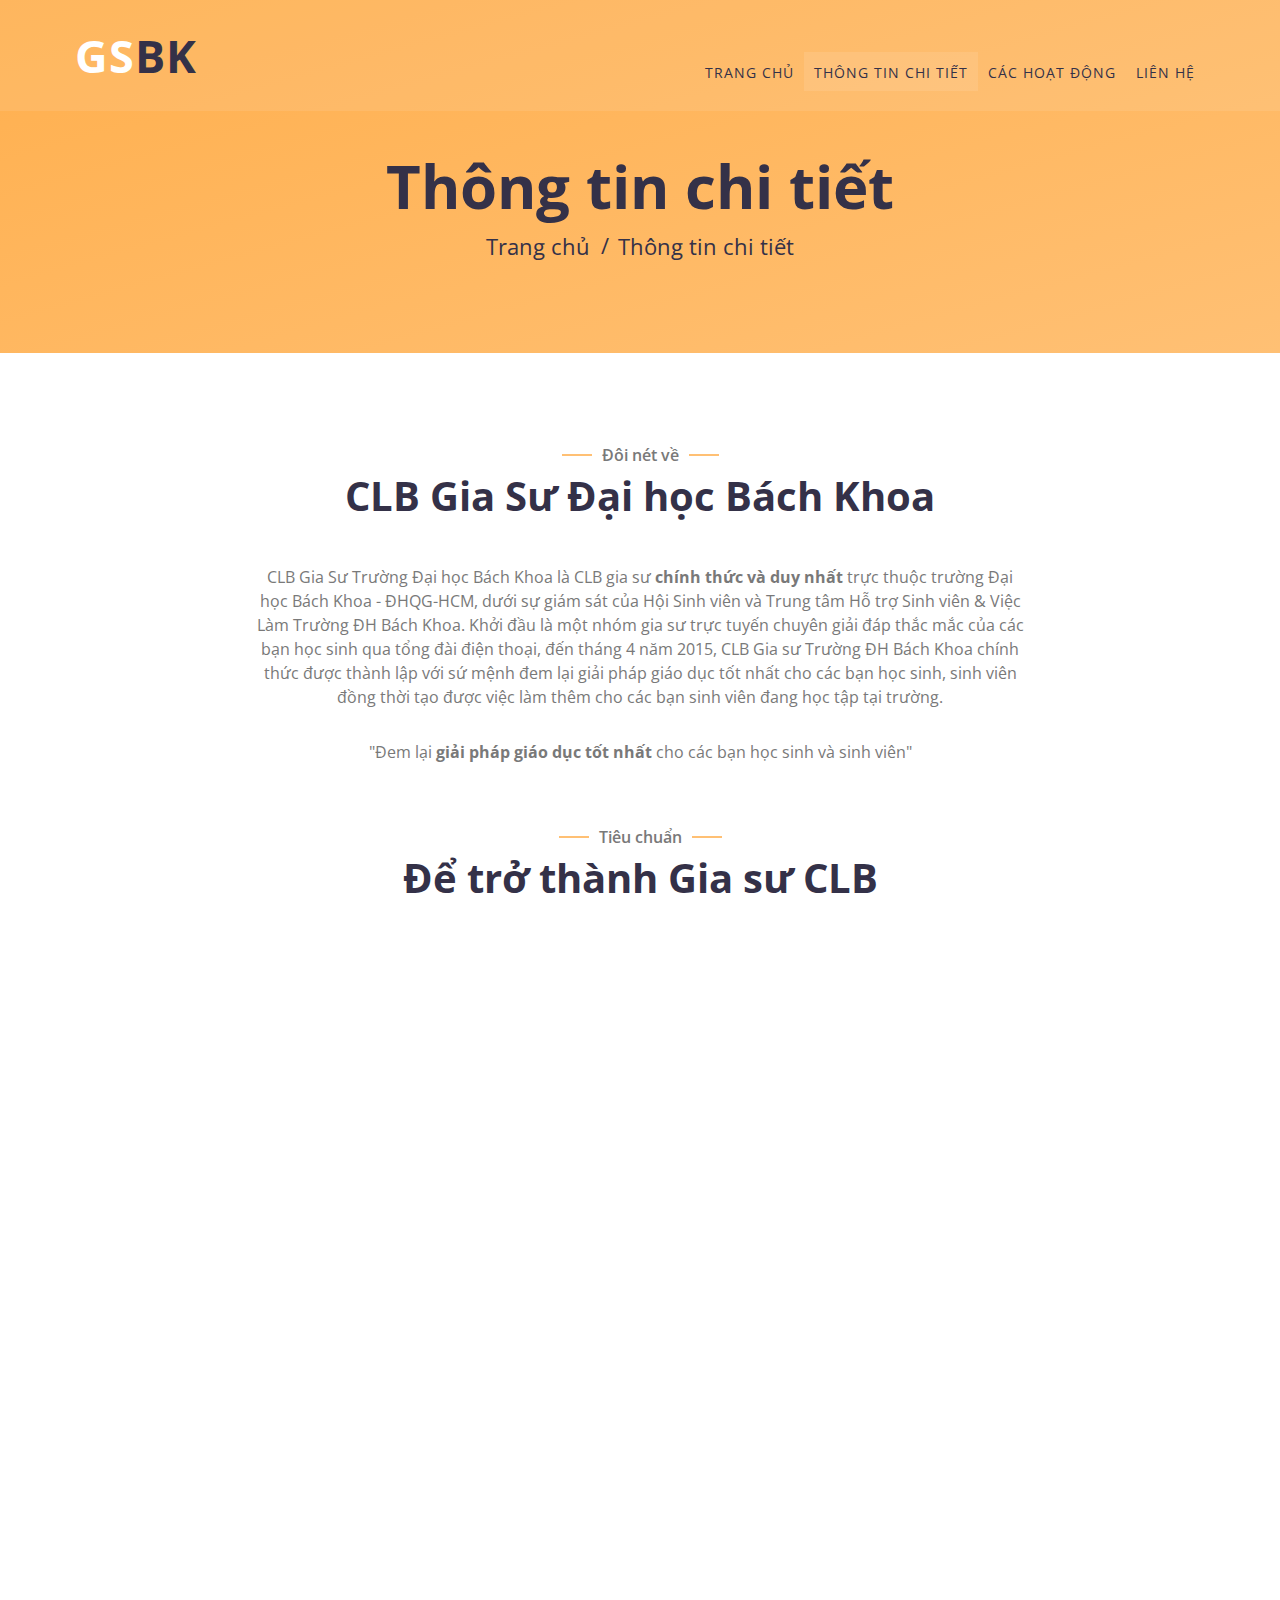
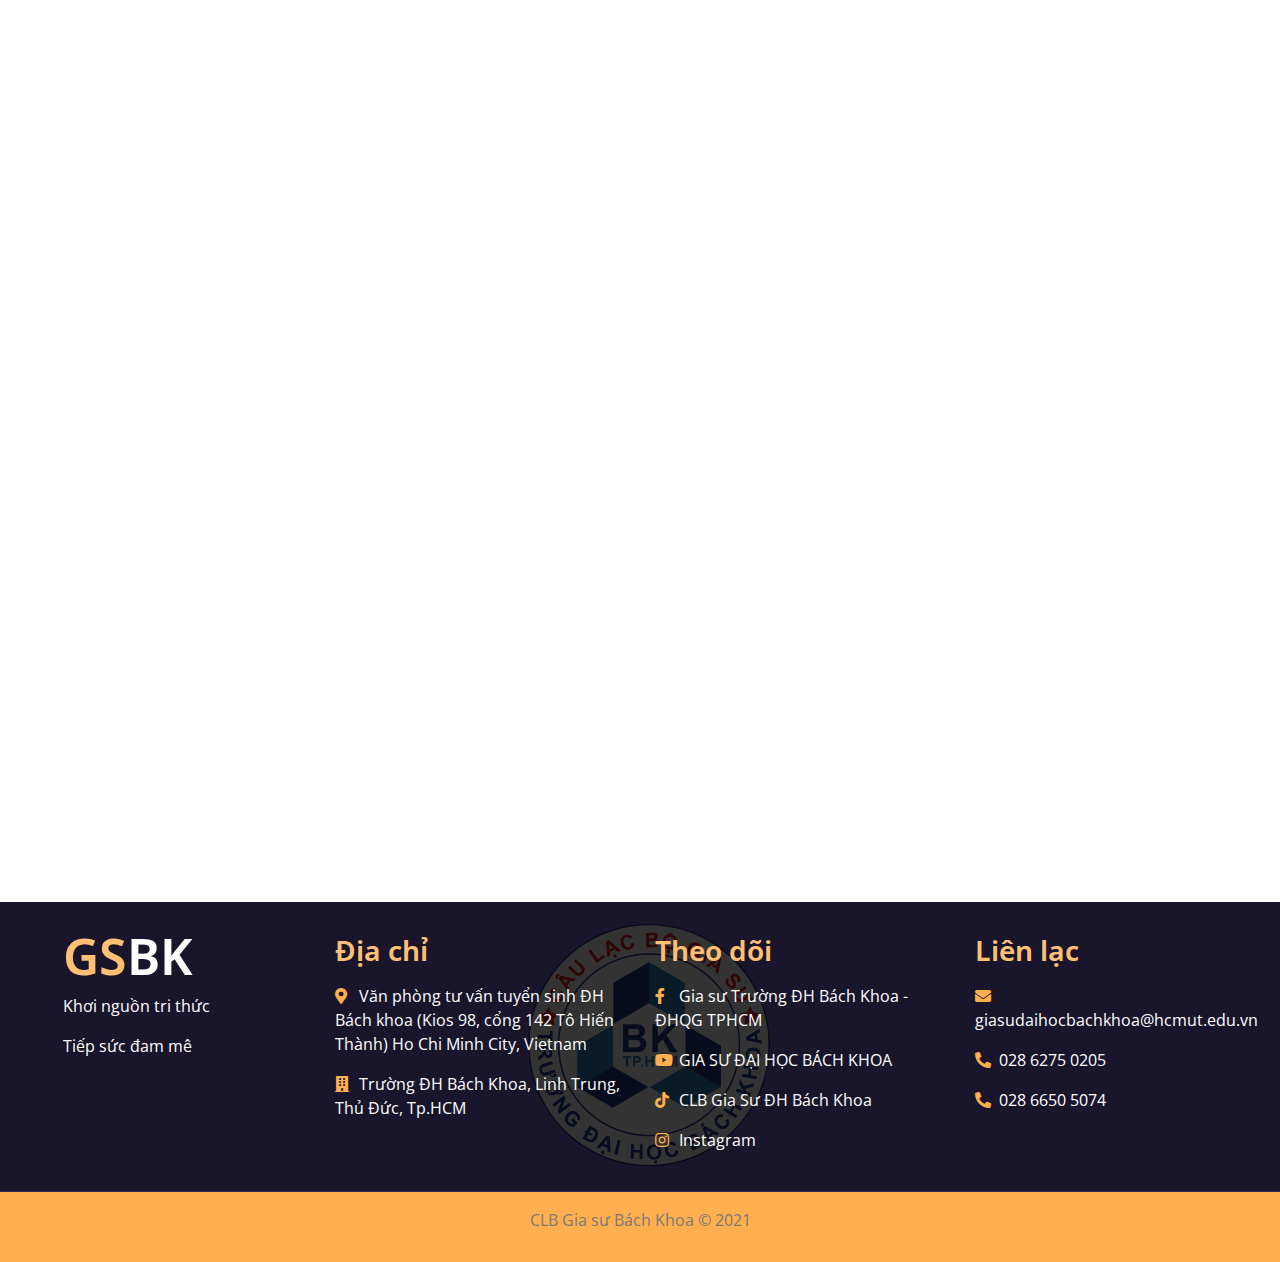
==== commit e64bb9e8: "một số thay đổi trong UI" ====
--- a/about.html
+++ b/about.html
@@ -3,12 +3,22 @@
 
 <head>
     <meta charset="utf-8">
-    <title>Gia sư trường Đại học Bách Khoa</title>
+    <title>Về chúng tôi</title>
     <meta content="width=device-width, initial-scale=1.0" name="viewport">
     <meta content="gia sư, tphcm, hồ chí minh, gia sư tiểu học, gia sư cấp 2, gia sư cấp 3" name="keywords">
     <meta
         content="CLB gia sư chính thức và duy nhất trực thuộc trường Đại học Bách khoa ĐHQG - HCM, dưới sự giám sát của Trung tâm hỗ trợ sinh viên & việc làm. Chúng tôi hỗ trợ tư vấn, tìm kiếm gia sư có chuyên môn cao, 100% là sinh viên Bách Khoa. CLB hỗ trợ tìm các gia sư dạy các môn Tiểu Học, THCS, THPT, chương trình quốc tế, Anh Văn, Đại học, Dạy theo yêu cầu,..."
         name="description">
+
+    <!-- Global site tag (gtag.js) - Google Analytics -->
+    <script async src="https://www.googletagmanager.com/gtag/js?id=G-XDM85N22PD"></script>
+    <script>
+    window.dataLayer = window.dataLayer || [];
+    function gtag(){dataLayer.push(arguments);}
+    gtag('js', new Date());
+
+    gtag('config', 'G-XDM85N22PD');
+    </script>
 
     <head>
         <meta charset="utf-8">
@@ -41,6 +51,7 @@
 
 <body>
 
+    
     <!--SCRIPT FACEBOOK MESSENGER START-->
     <!-- Messenger Chat plugin Code -->
     <div id="fb-root"></div>
--- a/css/general.css
+++ b/css/general.css
@@ -20,7 +20,7 @@
 h4,
 h5,
 h6 {
-    color: var(--blue-charcoal);
+    color: var(--secondary-color);
 }
 
 a {
@@ -31,7 +31,7 @@
 a:hover,
 a:active,
 a:focus {
-    color: var(--orange-pretty);
+    color: var(--primary-color);
     outline: none;
     text-decoration: none;
 }
@@ -75,7 +75,7 @@
 }
 
 .navbar .navbar-brand span {
-    color: var(--blue-charcoal);
+    color: var(--secondary-color);
     transition: .5s;
 }
 
@@ -84,7 +84,7 @@
 }
 
 .navbar.nav-sticky .navbar-brand {
-    color: var(--orange-pretty);
+    color: var(--primary-color);
 }
 
 .navbar .navbar-brand img {
@@ -97,7 +97,7 @@
 .navbar-dark .navbar-nav .nav-link:hover,
 .navbar-dark .navbar-nav .nav-link.active {
     padding: 10px 10px 8px 10px;
-    color: var(--blue-charcoal);
+    color: var(--secondary-color);
 }
 
 .navbar.nav-sticky .nav-link,
@@ -105,7 +105,7 @@
 .navbar.nav-sticky .nav-link:hover,
 .navbar.nav-sticky .nav-link.active {
     padding: 10px 10px 8px 10px;
-    color: var(--orange-pretty);
+    color: var(--primary-color);
 }
 
 .navbar-dark .navbar-nav .nav-link:hover,
@@ -118,7 +118,11 @@
     margin-top: 0;
     border: 0;
     border-radius: 0;
-    background: var(--orange-pretty);
+    background: var(--primary-color);
+}
+
+#navbarCollapse {
+    margin: 2rem 0 0;
 }
 
 @media (min-width: 992px) {
@@ -133,7 +137,7 @@
 
     .navbar.nav-sticky {
         padding: 10px 60px;
-        background: var(--blue-charcoal) !important;
+        background: var(--secondary-color) !important;
     }
 
     .navbar a.nav-link {
@@ -147,7 +151,7 @@
 @media (max-width: 991.98px) {
     .navbar {
         padding: 15px;
-        background: var(--blue-charcoal) !important;
+        background: var(--secondary-color) !important;
     }
 
     .navbar .navbar-brand span {
@@ -163,7 +167,7 @@
     }
 
     .navbar.nav-sticky .navbar-brand {
-        color: var(--orange-pretty);
+        color: var(--primary-color);
     }
 
     .navbar a.nav-link {
@@ -172,7 +176,7 @@
 
     .navbar .dropdown-menu {
         box-shadow: none;
-        background-color: var(--orange-pretty);
+        background-color: var(--primary-color);
     }
 
     .navbar-dark .navbar-nav .nav-link,
@@ -192,12 +196,12 @@
     margin-bottom: 45px;
     padding: 150px 0 90px 0;
     text-align: center;
-    background: linear-gradient(to bottom right, var(--orange-palest), var(--orange-pretty));
+    background: linear-gradient(to bottom right, var(--orange-palest), var(--primary-color));
 }
 
 .page-header h2 {
     position: relative;
-    color: var(--blue-charcoal);
+    color: var(--secondary-color);
     font-size: 60px;
     font-weight: 700;
 }
@@ -206,7 +210,7 @@
     position: relative;
     padding: 0 12px;
     font-size: 22px;
-    color: var(--blue-charcoal);
+    color: var(--secondary-color);
     text-decoration: none;
 }
 
@@ -222,7 +226,7 @@
     top: -2px;
     right: -7px;
     text-align: center;
-    color: var(--blue-charcoal);
+    color: var(--secondary-color);
 }
 
 .page-header a:last-child::after {
@@ -268,7 +272,7 @@
     top: 11px;
     right: -30px;
     left: -30px;
-    background: var(--orange-pretty);
+    background: var(--primary-color);
     z-index: -1;
 }
 
@@ -306,7 +310,7 @@
 }
 
 .pre-footer h3 {
-    color: var(--orange-pretty);
+    color: var(--primary-color);
     font-weight: 650;
     margin: 0.5rem 0 1rem;
     /* margin-bottom: 1rem; */
@@ -350,13 +354,13 @@
 }
 
 .pre-footer a:hover {
-    color: var(--orange-pretty);
+    color: var(--primary-color);
     outline: none;
     text-decoration: none;
 }
 
 .pre-footer .modify-pos {
-    border-right: var(--blue-charcoal);
+    border-right: var(--secondary-color);
     width: fit-content;
 }
 
@@ -374,7 +378,7 @@
 }
 
 .pre-footer .behind-text h2 {
-    color: var(--orange-pretty);
+    color: var(--primary-color);
 }
 
 .pre-footer .behind-text span {
--- a/css/about.css
+++ b/css/about.css
@@ -45,7 +45,7 @@
 
 .service .service-item:hover,
 .service .service-item.active {
-    background: var(--blue-charcoal);
+    background: var(--secondary-color);
     color: #ffffff;
 }
 
@@ -63,7 +63,7 @@
 .service .service-icon i {
     position: relative;
     font-size: 50px;
-    color: var(--blue-charcoal);
+    color: var(--secondary-color);
     z-index: 3;
 }
 
@@ -77,7 +77,7 @@
     display: block;
     width: 80px;
     height: 80px;
-    background: var(--orange-pretty);
+    background: var(--primary-color);
     border-radius: 50%;
     animation: pulse-border 2000ms ease-out infinite;
 }
@@ -92,7 +92,7 @@
     display: block;
     width: 80px;
     height: 80px;
-    background: var(--orange-pretty);
+    background: var(--primary-color);
     border-radius: 50%;
     transition: all 200ms;
 }
@@ -118,7 +118,7 @@
 
 .service .service-item:hover h3,
 .service .service-item.active h3 {
-    color: var(--orange-pretty);
+    color: var(--primary-color);
 }
 
 .service .service-item p {
@@ -150,7 +150,7 @@
 
 .standard .standard-item:hover,
 .standard .standard-item.active {
-    background: var(--blue-charcoal);
+    background: var(--secondary-color);
     color: #ffffff;
 }
 
@@ -168,7 +168,7 @@
 .standard .standard-icon i {
     position: relative;
     font-size: 50px;
-    color: var(--blue-charcoal);
+    color: var(--secondary-color);
     z-index: 3;
 }
 
@@ -182,7 +182,7 @@
     display: block;
     width: 80px;
     height: 80px;
-    background: var(--orange-pretty);
+    background: var(--primary-color);
     border-radius: 50%;
     animation: pulse-border 2000ms ease-out infinite;
 }
@@ -197,7 +197,7 @@
     display: block;
     width: 80px;
     height: 80px;
-    background: var(--orange-pretty);
+    background: var(--primary-color);
     border-radius: 50%;
     transition: all 200ms;
 }
@@ -211,7 +211,7 @@
 
 .standard .standard-item:hover h3,
 .standard .standard-item.active h3 {
-    color: var(--orange-pretty);
+    color: var(--primary-color);
 }
 
 .standard .standard-item p {
@@ -245,13 +245,13 @@
 
 .contact-to-find .contact-to-find-header {
     padding: 30px;
-    background: var(--orange-pretty);
-    color: var(--blue-charcoal);
+    background: var(--primary-color);
+    color: var(--secondary-color);
 }
 
 .contact-to-find .contact-to-find-item.featured-item .contact-to-find-header {
-    background: var(--blue-charcoal);
-    color: var(--orange-pretty);
+    background: var(--secondary-color);
+    color: var(--primary-color);
 }
 
 .contact-to-find .contact-to-find-status {
@@ -266,11 +266,11 @@
     right: -30px;
     padding: 7px 10px;
     text-align: center;
-    color: var(--blue-charcoal);
+    color: var(--secondary-color);
     font-size: 14px;
     font-weight: bold;
     line-height: 14px;
-    background: var(--orange-pretty);
+    background: var(--primary-color);
 }
 
 .contact-to-find .contact-to-find-title h2 {
@@ -301,7 +301,7 @@
 }
 
 .contact-to-find .contact-to-find-item.featured-item h2 {
-    color: var(--orange-pretty);
+    color: var(--primary-color);
 }
 
 .contact-to-find .contact-to-find-body {
@@ -339,24 +339,24 @@
 .contact-to-find .contact-to-find-action a.btn {
     margin-bottom: 30px;
     padding: 12px 20px;
-    color: var(--blue-charcoal);
+    color: var(--secondary-color);
     font-size: 14px;
     font-weight: 600;
     letter-spacing: 1px;
     border-radius: 0;
-    background: var(--orange-pretty);
+    background: var(--primary-color);
     transition: .3s;
 }
 
 .contact-to-find .contact-to-find-action a:hover,
 .contact-to-find .contact-to-find-item.featured-item .contact-to-find-action a {
-    color: var(--orange-pretty);
-    background: var(--blue-charcoal);
+    color: var(--primary-color);
+    background: var(--secondary-color);
 }
 
 .contact-to-find .contact-to-find-item.featured-item .contact-to-find-action a:hover {
-    color: var(--blue-charcoal);
-    background: var(--orange-pretty);
+    color: var(--secondary-color);
+    background: var(--primary-color);
 }
 
 .contact-to-find .contact-to-find-icon {
@@ -373,7 +373,7 @@
 .contact-to-find .contact-to-find-icon i {
     position: relative;
     font-size: 50px;
-    color: var(--blue-charcoal);
+    color: var(--secondary-color);
     z-index: 3;
 }
 
@@ -387,7 +387,7 @@
     display: block;
     width: 80px;
     height: 80px;
-    background: var(--orange-pretty);
+    background: var(--primary-color);
     border-radius: 50%;
     animation: pulse-border 2000ms ease-out infinite;
 }
@@ -402,7 +402,7 @@
     display: block;
     width: 80px;
     height: 80px;
-    background: var(--orange-pretty);
+    background: var(--primary-color);
     border-radius: 50%;
     transition: all 200ms;
 }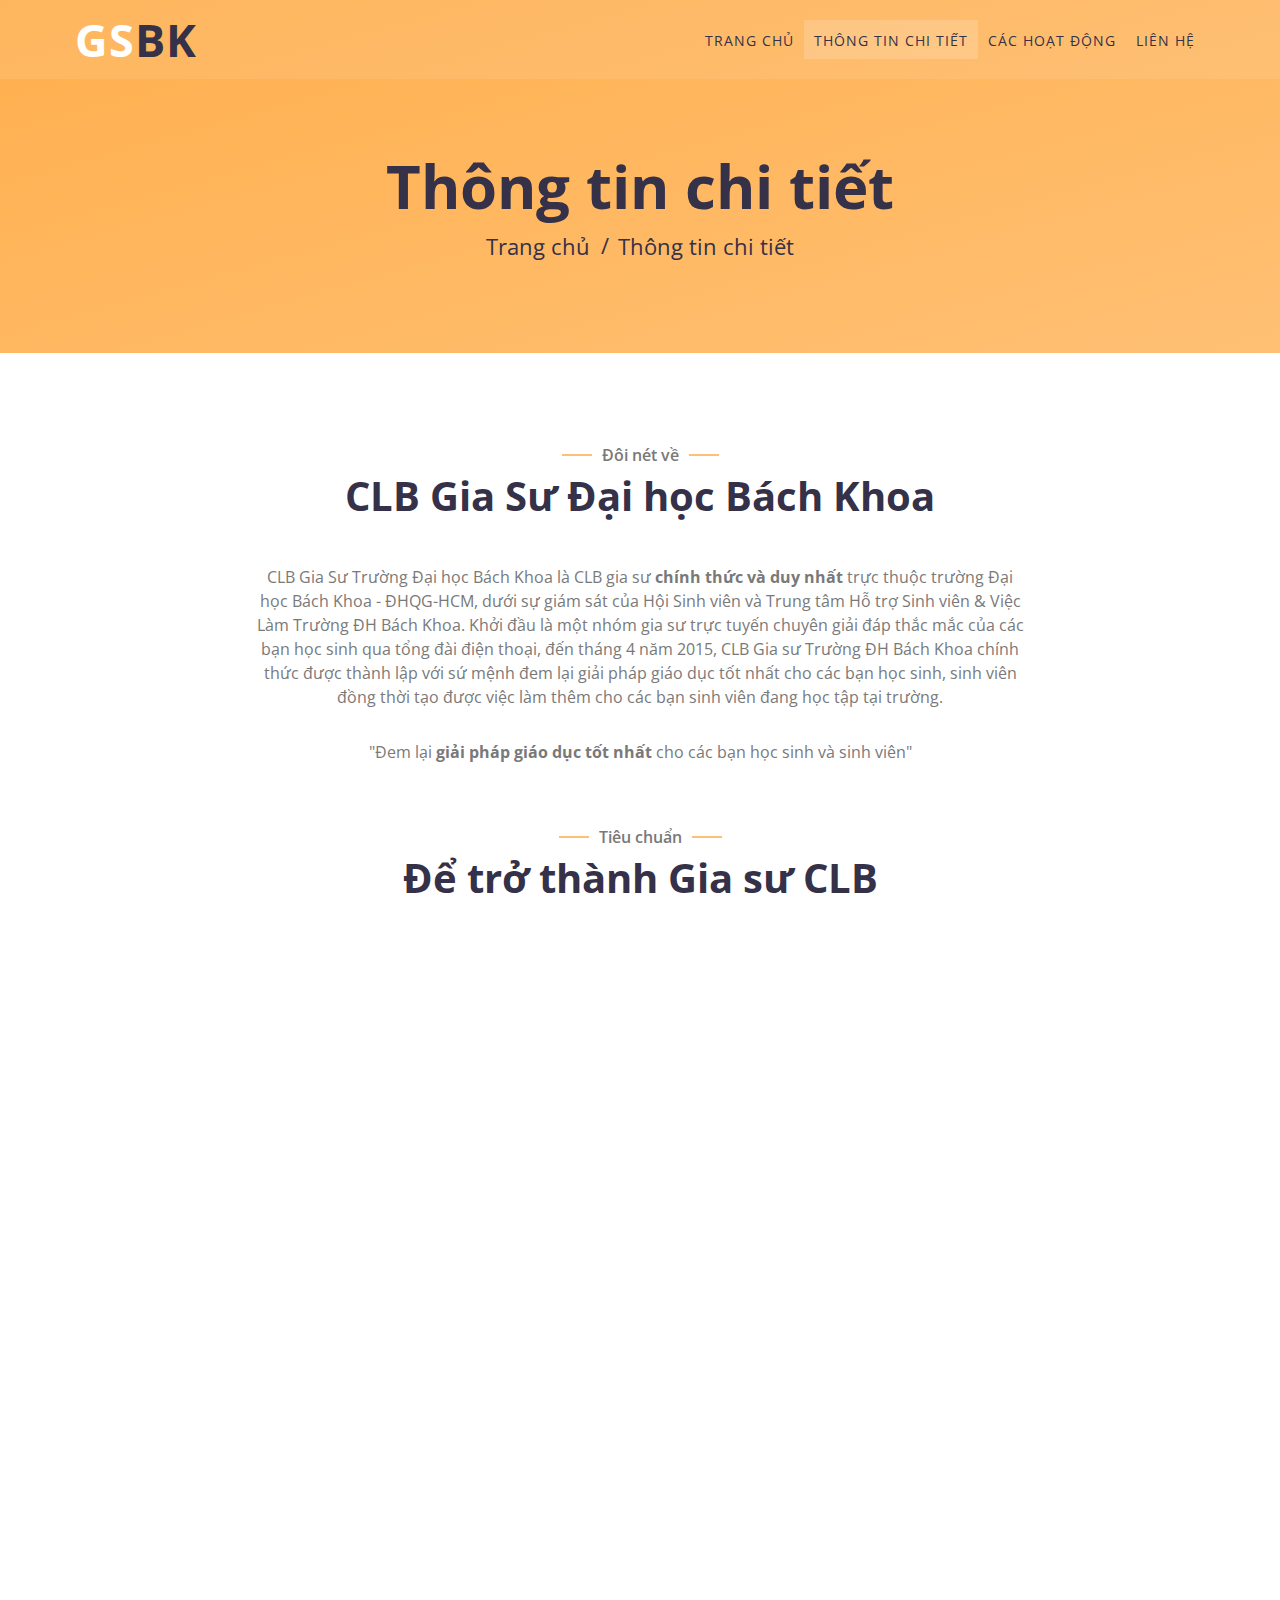
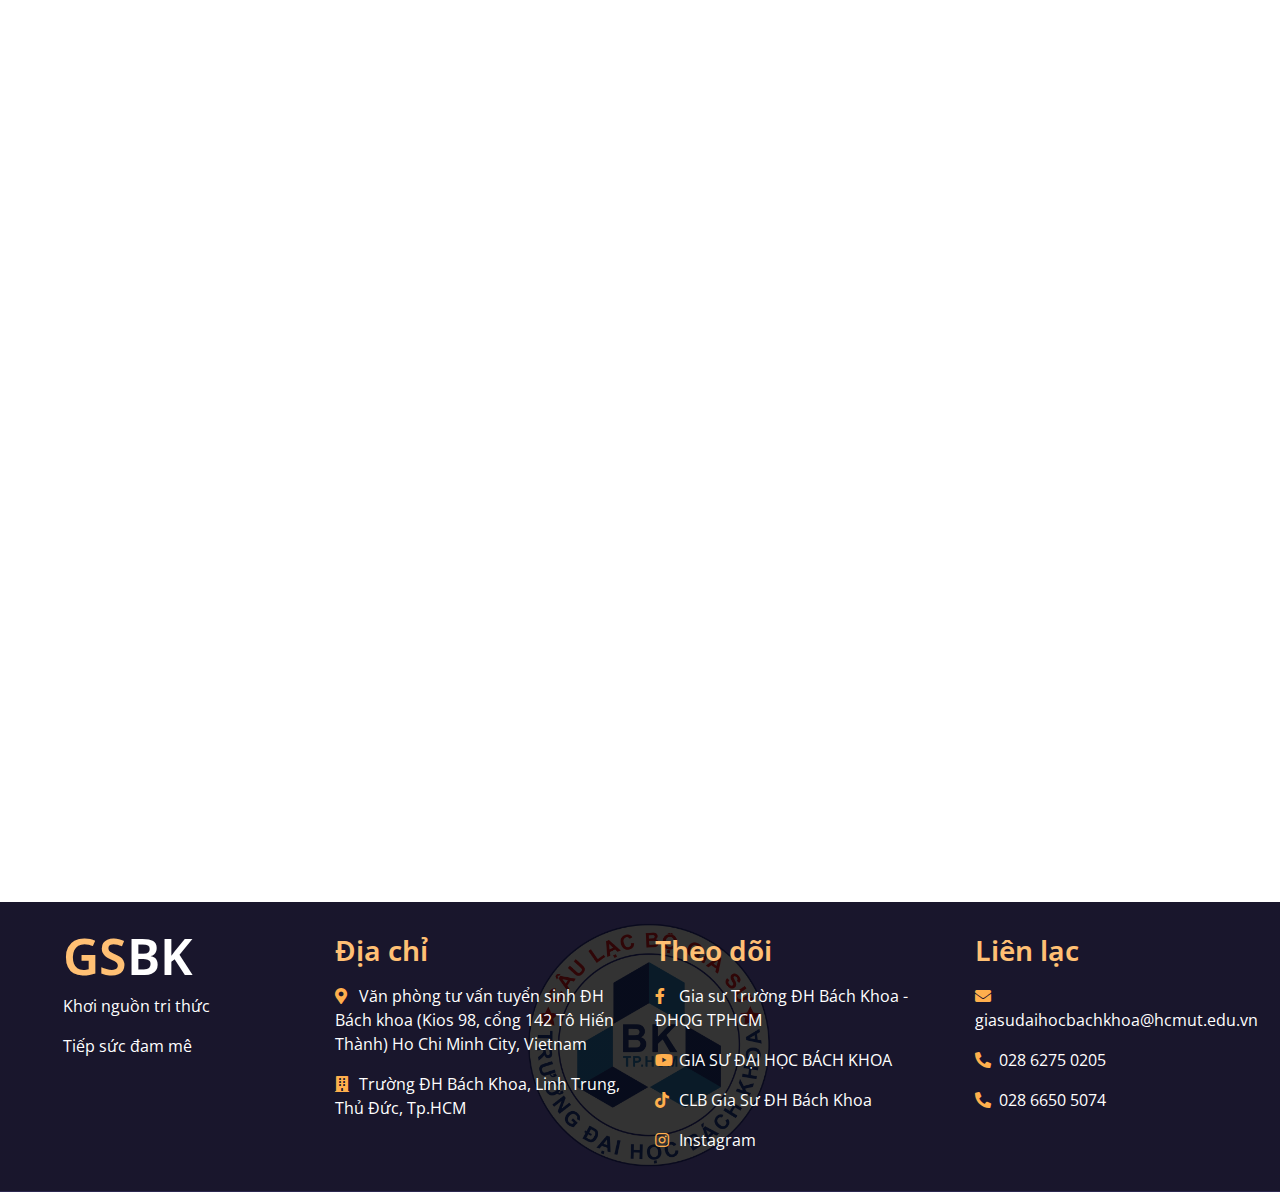
==== commit 15151ace: "Bỏ footer + active thanh nav nhìn rõ hơn xíu khi ở màu sáng" ====
--- a/about.html
+++ b/about.html
@@ -386,10 +386,11 @@
             </div>
         </div>
     </div>
-
+    <!--
     <div class="footer">
         <p>CLB Gia sư Bách Khoa &copy 2021</p>
     </div>
+    -->
     <!-- Footer End -->
 
 
--- a/css/general.css
+++ b/css/general.css
@@ -110,7 +110,7 @@
 
 .navbar-dark .navbar-nav .nav-link:hover,
 .navbar-dark .navbar-nav .nav-link.active {
-    background: rgba(256, 256, 256, .1);
+    background: rgba(256, 256, 256, .17);
     transition: none;
 }
 
@@ -119,10 +119,6 @@
     border: 0;
     border-radius: 0;
     background: var(--primary-color);
-}
-
-#navbarCollapse {
-    margin: 2rem 0 0;
 }
 
 @media (min-width: 992px) {
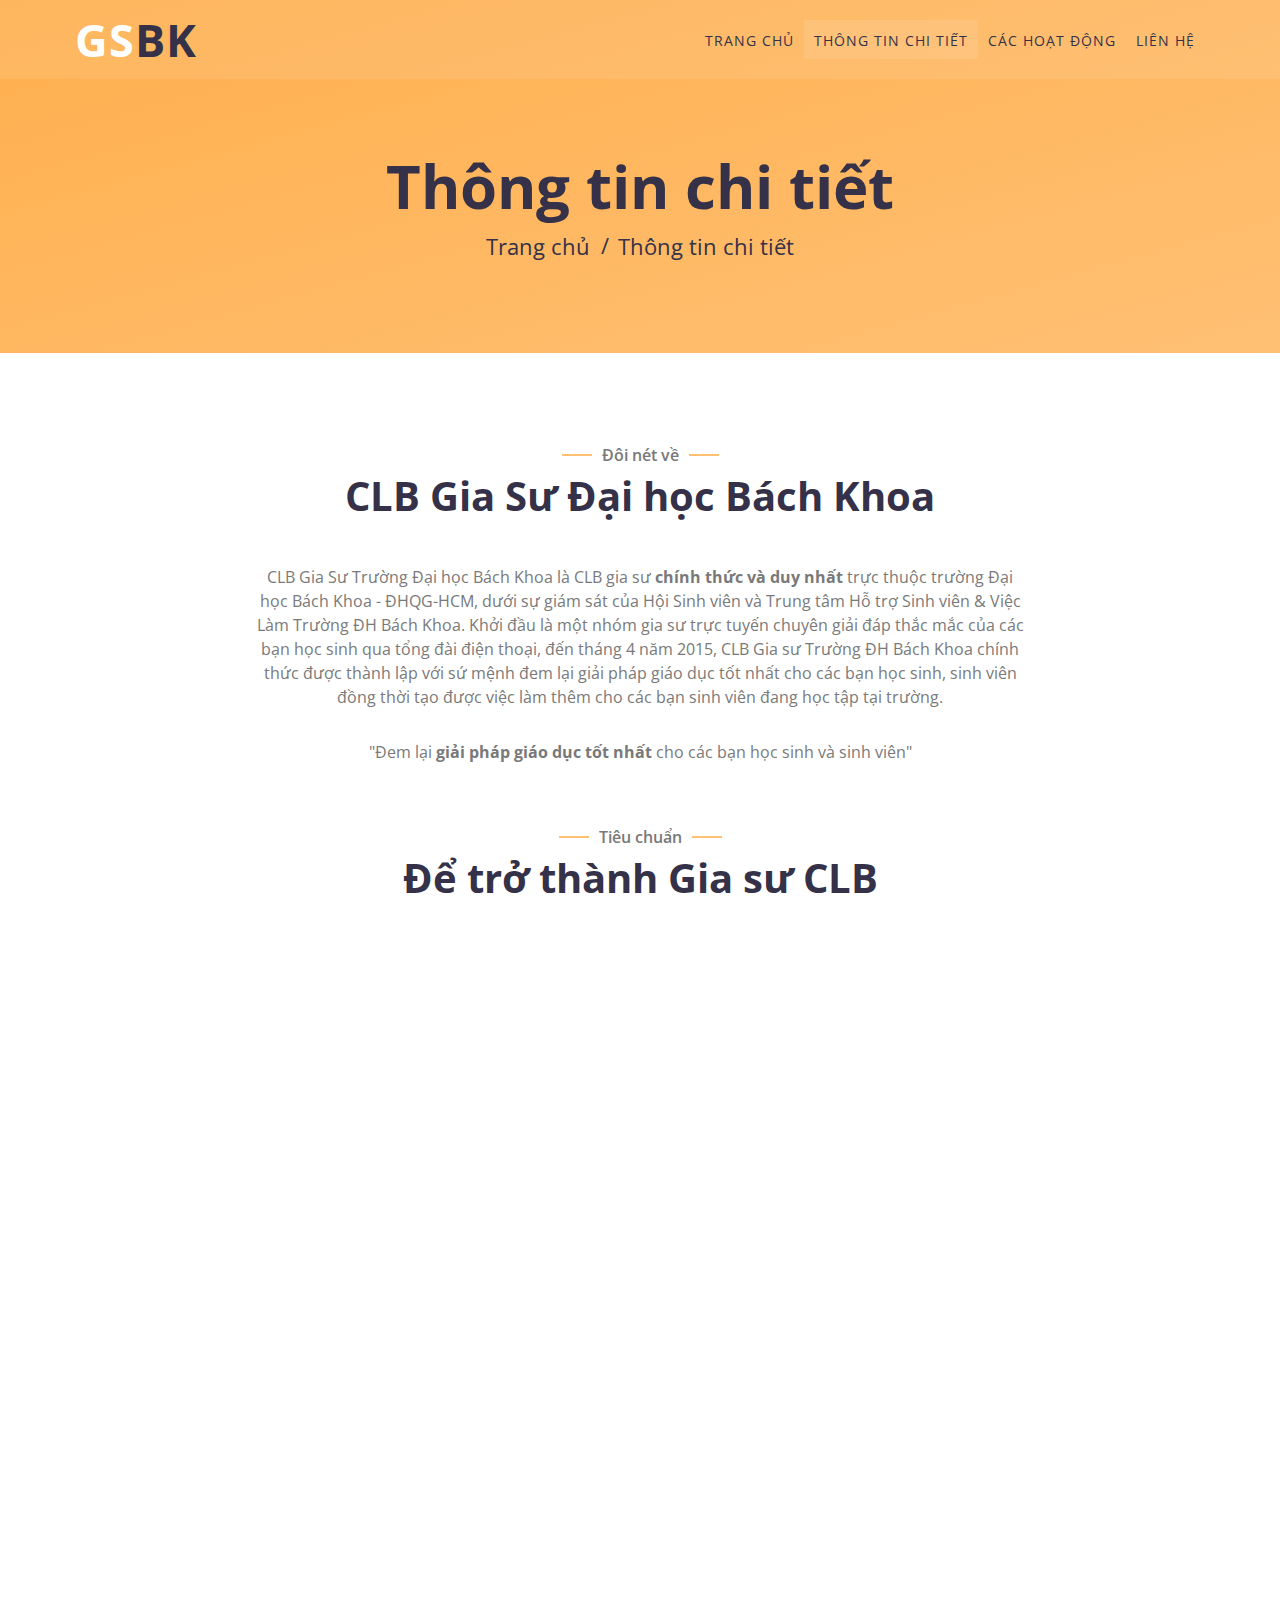
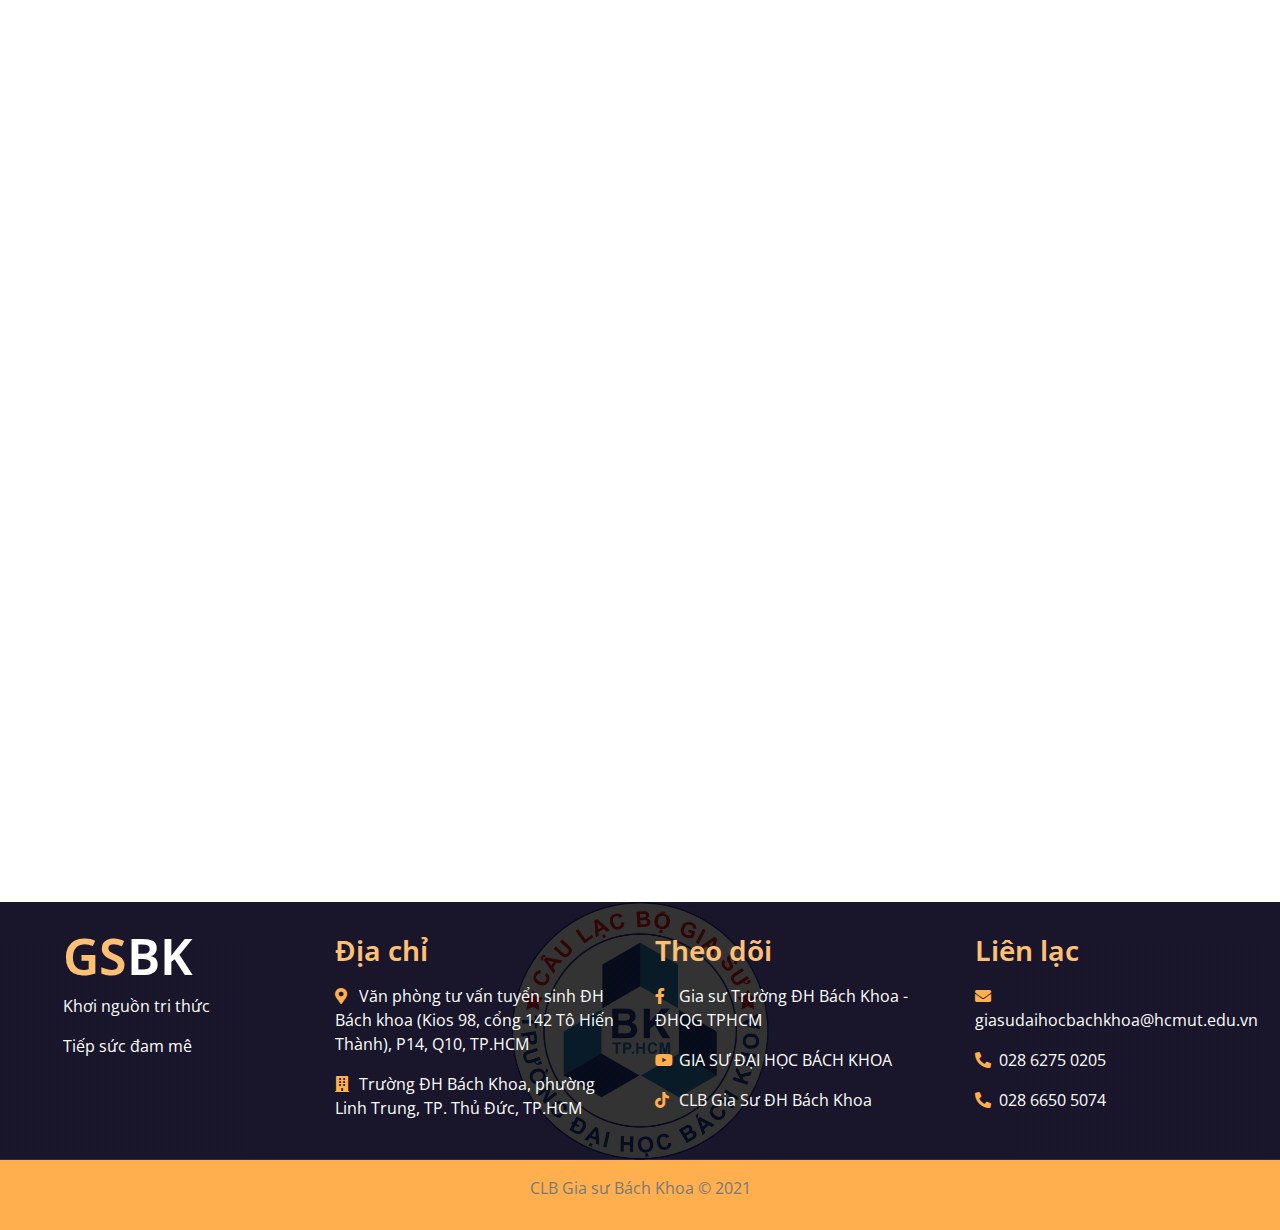
==== commit 8235de3c: "chỉnh sửa UI" ====
--- a/about.html
+++ b/about.html
@@ -335,62 +335,74 @@
 
     <!-- Footer Start -->
     <div class="pre-footer editlogo">
-        <div class="pre-footer-white">
-            <div class="container-fluid">
-                <div class="row">
-                    <div class="col-lg-3 col-xs-4">
-                        <div class="modify-pos">
-                            <div class="behind-text">
-
-                                <h2>GS<span>BK</span></h2>
-                                <p>Khơi nguồn tri thức</p>
-                                <p>Tiếp sức đam mê</p>
-
-                            </div>
-                        </div>
-
-                    </div>
-                    <!--    <div class="col-lg-2 col-md-2 col-xs-4">
-                        <h3>Tìm hiểu</h3>
-                        <p><a href="index.html">Trang chủ</a></p>
-                        <p><a href="about.html">Thông tin chi tiết</a></p>
-                        <p><a href="activity.html">Các hoạt động</a></p>
-                        <p><a href="blog.html">Blog</a></p>
-                        <p><a href="contact.html">Liên hệ</a></p>
-                    </div>
-                -->
-                    <div class="col-lg-3 col-md-4 col-xs-4">
-                        <h3>Địa chỉ</h3>
-                        <p><i class="fas fa-map-marker-alt"></i> Văn phòng tư vấn tuyển sinh ĐH Bách khoa (Kios 98, cổng
-                            142 Tô Hiến Thành) Ho Chi Minh City, Vietnam</p>
-                        <p><i class="fas fa-building"></i> Trường ĐH Bách Khoa, Linh Trung, Thủ Đức, Tp.HCM</p>
-                    </div>
-                    <div class="col-lg-3 col-md-4 col-xs-4">
-                        <h3>Theo dõi</h3>
-                        <p><i class="fab fa-facebook-f"></i><a href="https://www.facebook.com/clbgsbk" target="blank">
-                                Gia sư Trường ĐH Bách Khoa - ĐHQG TPHCM</a></p>
-                        <p><i class="fab fa-youtube"></i><a
-                                href="https://www.youtube.com/channel/UC8KLMlWmKrIV05cq0g_yNPg" target="blank"> GIA SƯ
-                                ĐẠI HỌC BÁCH KHOA</a></p>
-                        <p><i class="fab fa-tiktok"></i><a href="https://www.tiktok.com/@gsbk54?lang=vi-VN"
-                                target="blank"> CLB Gia Sư ĐH Bách Khoa</a></p>
-                        <p><i class="fab fa-instagram"></i> Instagram</p>
-                    </div>
-                    <div class="col-lg-3 col-md-4 col-xs-4">
-                        <h3>Liên lạc</h3>
-                        <p><i class="fas fa-envelope"></i> giasudaihocbachkhoa@hcmut.edu.vn</p>
-                        <p><i class="fas fa-phone-alt"></i> 028 6275 0205</p>
-                        <p><i class="fas fa-phone-alt"></i> 028 6650 5074</p>
-                    </div>
-                </div>
-            </div>
-        </div>
-    </div>
-    <!--
+        <div class="container-fluid">
+            <div class="row">
+                <div class="col-lg-3 col-xs-4">
+                    <div class="modify-pos">
+                        <div class="behind-text">
+
+                            <h2>GS<span>BK</span></h2>
+                            <p>Khơi nguồn tri thức</p>
+                            <p>Tiếp sức đam mê</p>
+
+                        </div>
+                    </div>
+                </div>
+                <!--    <div class="col-lg-2 col-md-2 col-xs-4">
+                    <h3>Tìm hiểu</h3>
+                    <p><a href="index.html">Trang chủ</a></p>
+                    <p><a href="about.html">Thông tin chi tiết</a></p>
+                    <p><a href="activity.html">Các hoạt động</a></p>
+                    <p><a href="blog.html">Blog</a></p>
+                    <p><a href="contact.html">Liên hệ</a></p>
+                </div>
+            -->
+                <div class="col-lg-3 col-md-4 col-xs-4">
+                    <h3>Địa chỉ</h3>
+                    <p><i class="fas fa-map-marker-alt"></i>
+                    <a href="https://goo.gl/maps/anYCbQZ2Ty1reSCC9" target="_blank" rel="noopener noreferrer">
+                        Văn phòng tư vấn tuyển sinh ĐH Bách khoa (Kios 98, cổng
+                        142 Tô Hiến Thành), P14, Q10, TP.HCM
+                    </a>
+                    </p>
+                    <p><i class="fas fa-building"></i> 
+                    <a href="https://goo.gl/maps/NzxiqEuppmaA4qgr6" target="_blank" rel="noopener noreferrer">
+                        Trường ĐH Bách Khoa, phường Linh Trung, TP. Thủ Đức, TP.HCM
+                    </a>
+                    </p>
+                </div>
+
+                <div class="col-lg-3 col-md-4 col-xs-4">
+                    <h3>Theo dõi</h3>
+                    <p><i class="fab fa-facebook-f"></i><a href="https://www.facebook.com/clbgsbk" target="blank">
+                            Gia sư Trường ĐH Bách Khoa - ĐHQG TPHCM</a></p>
+                    <p><i class="fab fa-youtube"></i><a
+                            href="https://www.youtube.com/channel/UC8KLMlWmKrIV05cq0g_yNPg" target="blank"> GIA SƯ
+                            ĐẠI HỌC BÁCH KHOA</a></p>
+                    <p><i class="fab fa-tiktok"></i><a href="https://www.tiktok.com/@gsbk54?lang=vi-VN"
+                            target="blank"> CLB Gia Sư ĐH Bách Khoa</a></p>
+                    <!-- <p><i class="fab fa-instagram"></i> Instagram</p> -->
+                </div>
+
+                <div class="col-lg-3 col-md-4 col-xs-4">
+                    <h3>Liên lạc</h3>
+                    <p>
+                        <a href="mailto:giasudaihocbachkhoa@hcmut.edu.vn"><i class="fas fa-envelope"></i> giasudaihocbachkhoa@hcmut.edu.vn</a>
+                    </p>
+                    <p>
+                        <a href="tel:+842862750205"><i class="fas fa-phone-alt"></i> 028 6275 0205</a>
+                    </p>
+                    <p>
+                        <a href="tel:+842866505074"><i class="fas fa-phone-alt"></i> 028 6650 5074</a>
+                    </p>
+                </div>
+            </div>
+        </div>
+    </div>
+
     <div class="footer">
         <p>CLB Gia sư Bách Khoa &copy 2021</p>
     </div>
-    -->
     <!-- Footer End -->
 
 
--- a/css/general.css
+++ b/css/general.css
@@ -110,7 +110,7 @@
 
 .navbar-dark .navbar-nav .nav-link:hover,
 .navbar-dark .navbar-nav .nav-link.active {
-    background: rgba(256, 256, 256, .17);
+    background: rgba(256, 256, 256, .1);
     transition: none;
 }
 
@@ -119,6 +119,11 @@
     border: 0;
     border-radius: 0;
     background: var(--primary-color);
+}
+
+.navbar .show {
+    margin-top: 2rem;
+    transition: .1s;
 }
 
 @media (min-width: 992px) {
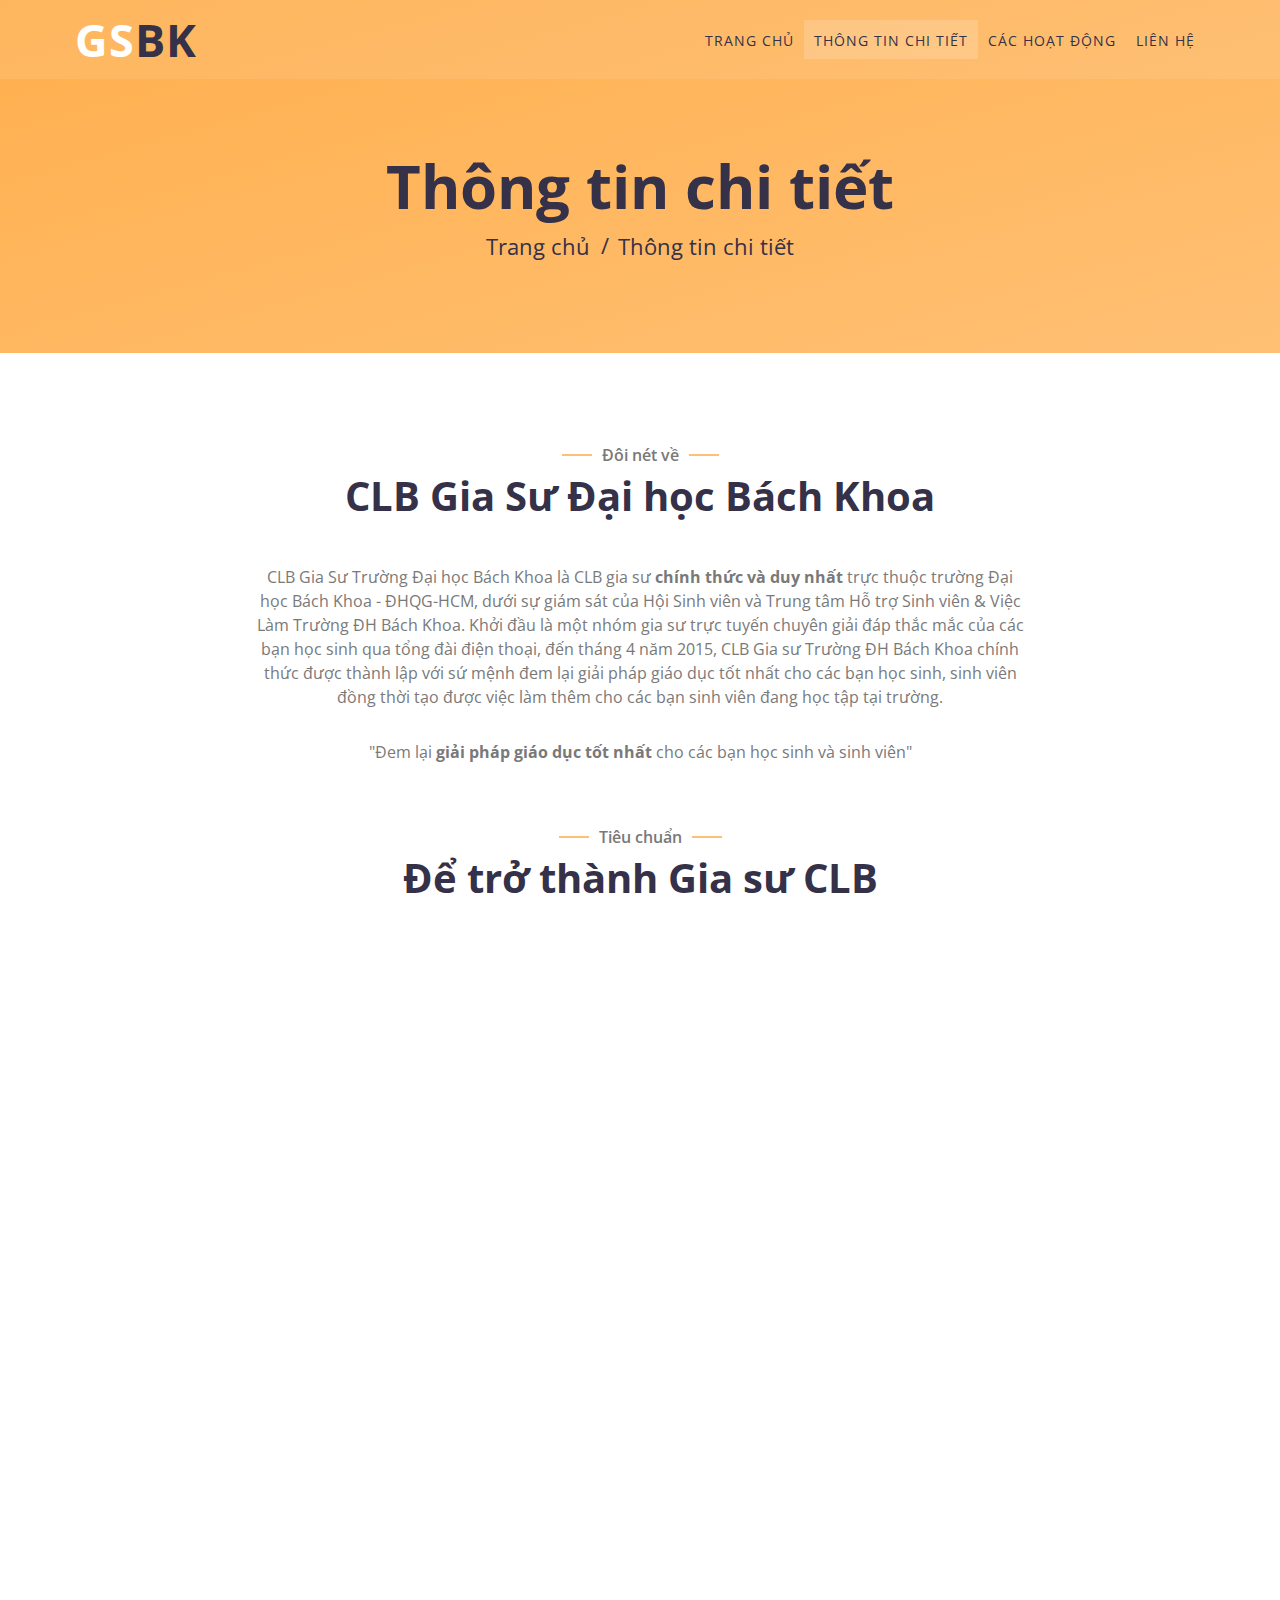
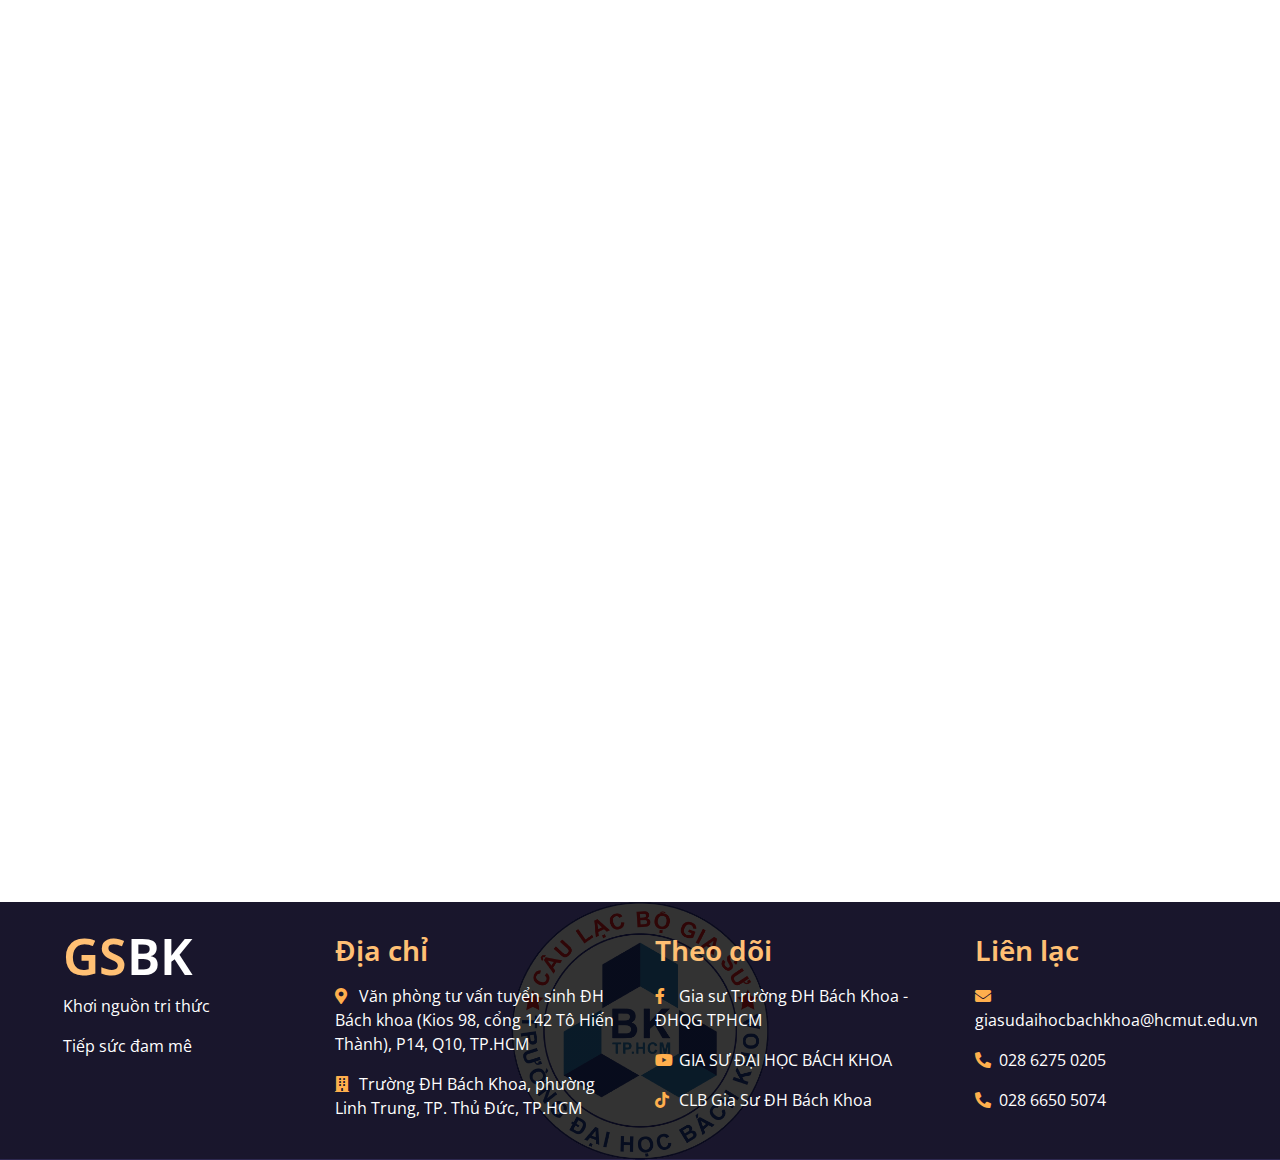
==== commit abb831cc: "chỉnh sửa UI" ====
--- a/about.html
+++ b/about.html
@@ -399,10 +399,11 @@
             </div>
         </div>
     </div>
-
+    <!--
     <div class="footer">
         <p>CLB Gia sư Bách Khoa &copy 2021</p>
     </div>
+    -->
     <!-- Footer End -->
 
 
--- a/css/general.css
+++ b/css/general.css
@@ -110,7 +110,7 @@
 
 .navbar-dark .navbar-nav .nav-link:hover,
 .navbar-dark .navbar-nav .nav-link.active {
-    background: rgba(256, 256, 256, .1);
+    background: rgba(256, 256, 256, .17);
     transition: none;
 }
 
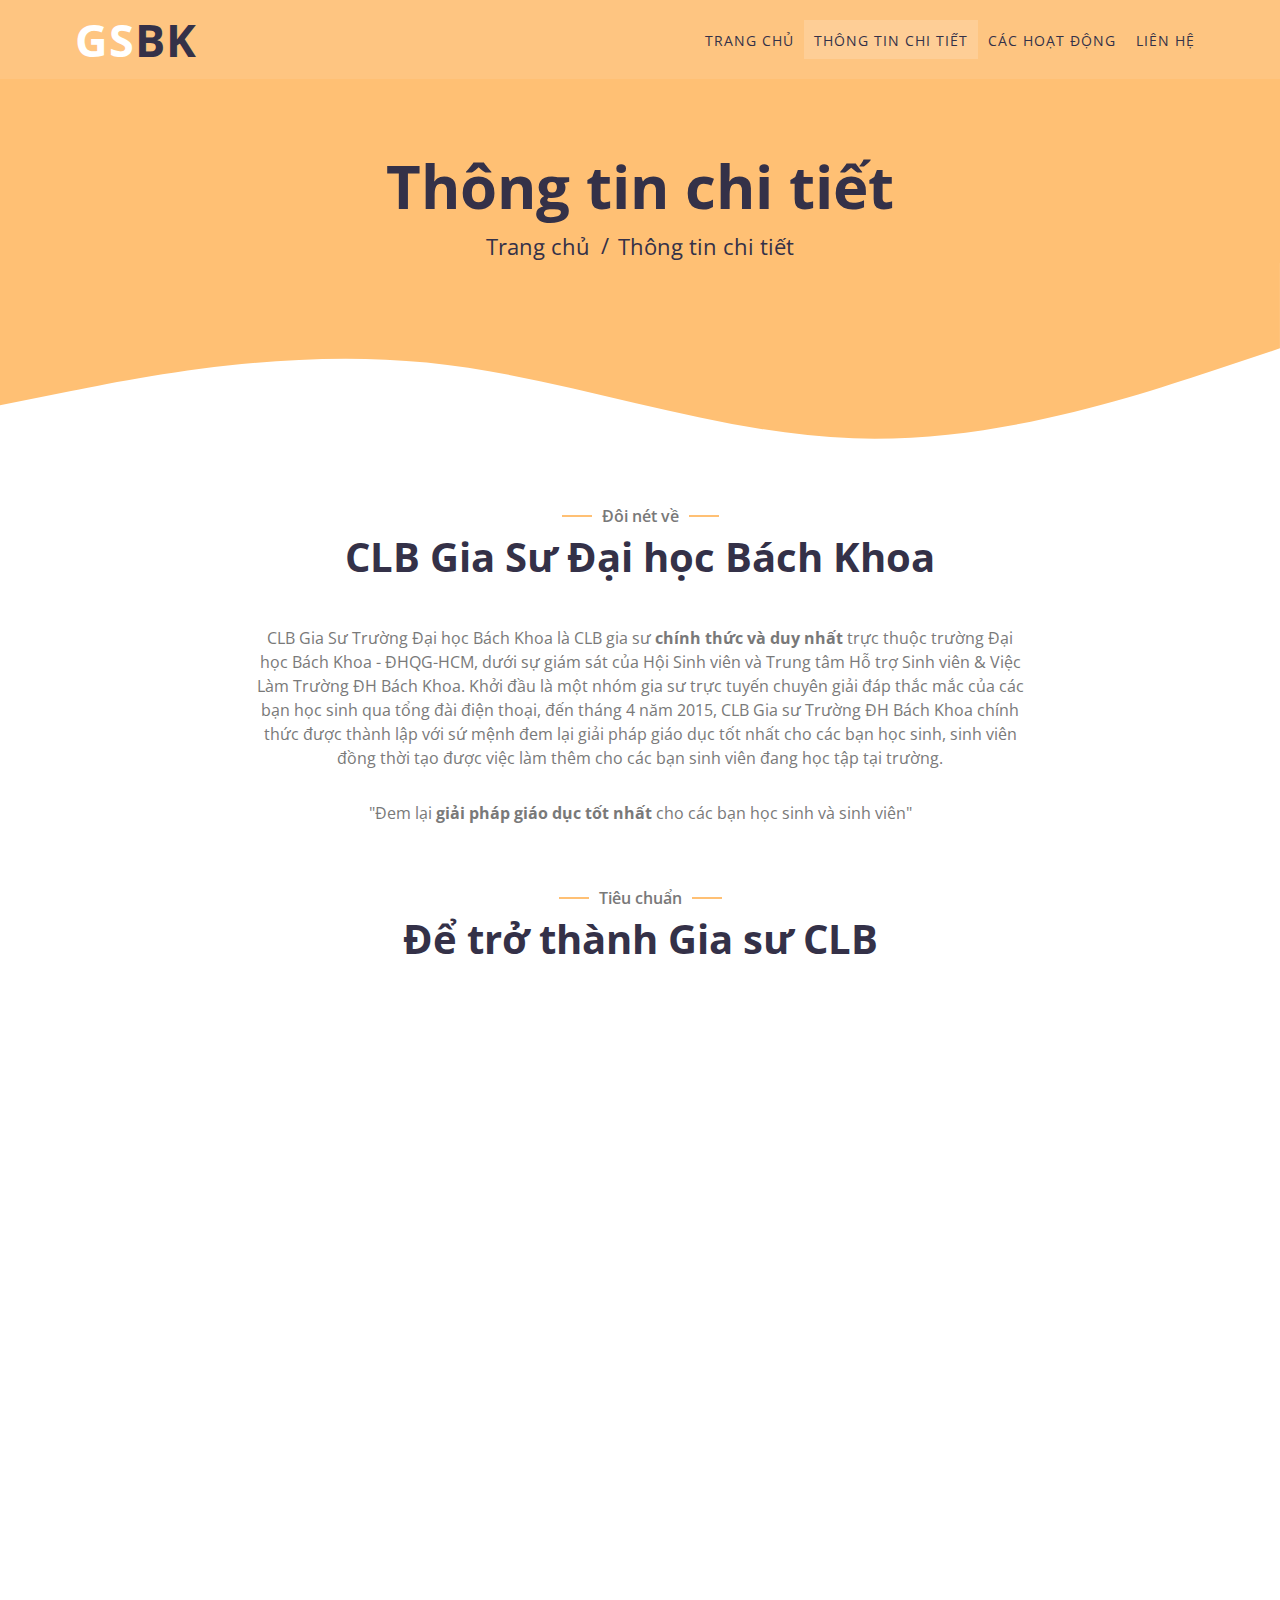
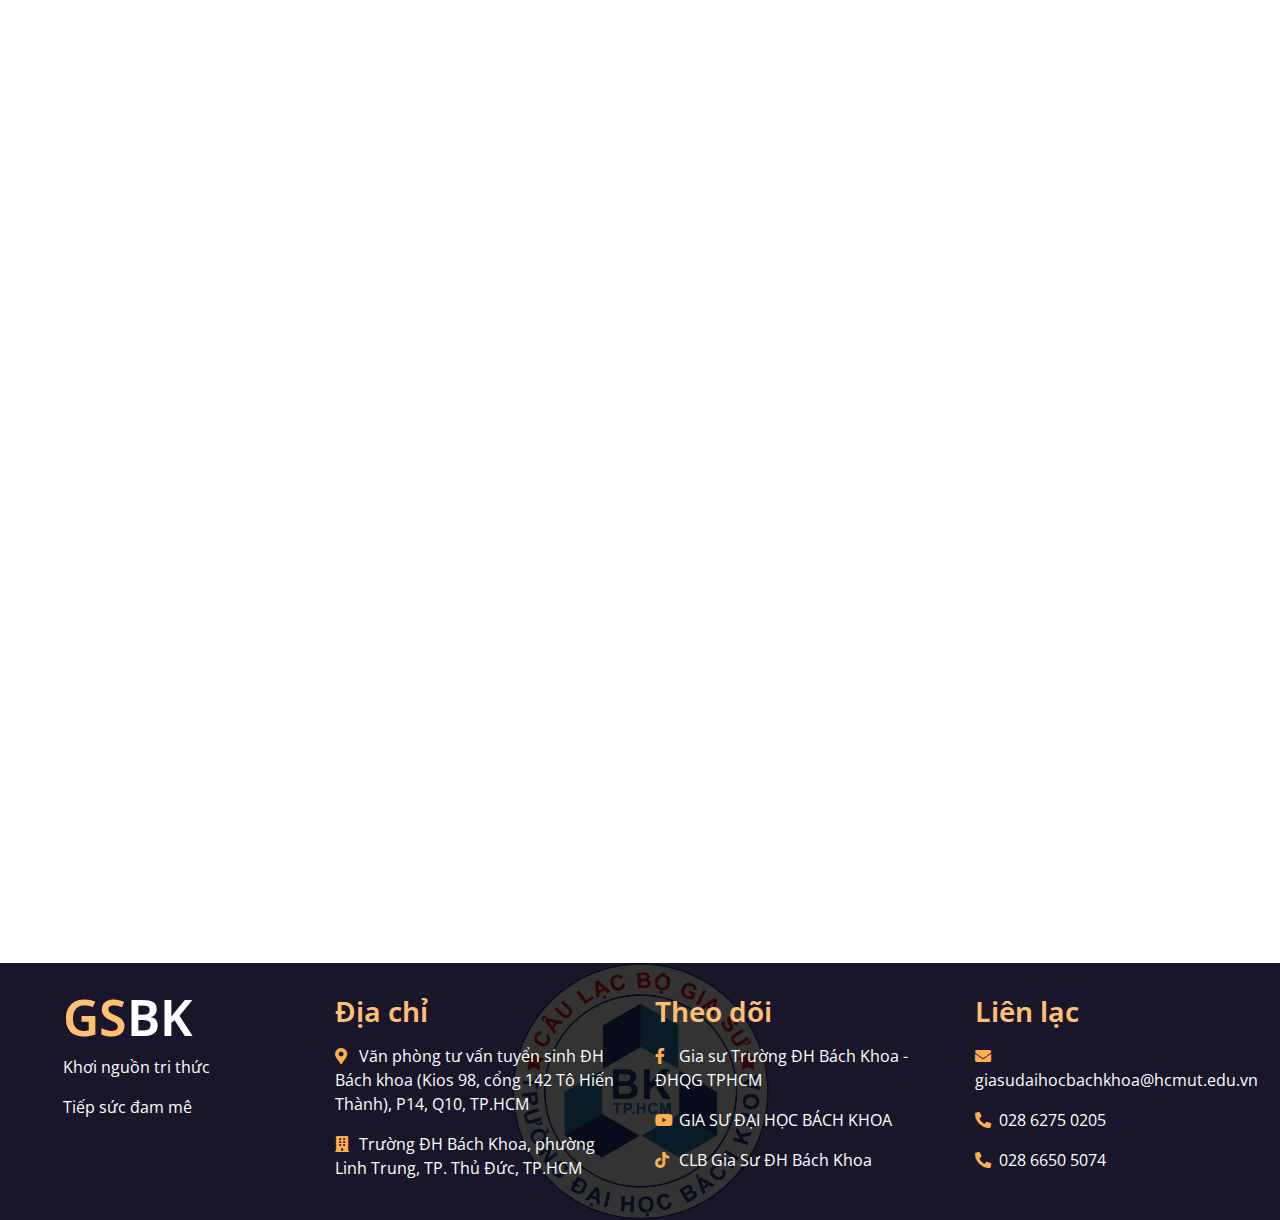
==== commit edf5757e: "thêm đường cong vào page-header" ====
--- a/about.html
+++ b/about.html
@@ -13,11 +13,11 @@
     <!-- Global site tag (gtag.js) - Google Analytics -->
     <script async src="https://www.googletagmanager.com/gtag/js?id=G-XDM85N22PD"></script>
     <script>
-    window.dataLayer = window.dataLayer || [];
-    function gtag(){dataLayer.push(arguments);}
-    gtag('js', new Date());
-
-    gtag('config', 'G-XDM85N22PD');
+        window.dataLayer = window.dataLayer || [];
+        function gtag() { dataLayer.push(arguments); }
+        gtag('js', new Date());
+
+        gtag('config', 'G-XDM85N22PD');
     </script>
 
     <head>
@@ -51,7 +51,7 @@
 
 <body>
 
-    
+
     <!--SCRIPT FACEBOOK MESSENGER START-->
     <!-- Messenger Chat plugin Code -->
     <div id="fb-root"></div>
@@ -82,32 +82,9 @@
     </script>
     <!--SCRIPT FACEBOOK MESSENGER END-->
 
-    <!-- Nav Bar Start -->
-    <div class="navbar navbar-expand-lg bg-dark navbar-dark">
-        <div class="container-fluid">
-            <a href="index.html" class="navbar-brand">GS<span>BK</span></a>
-            <button type="button" class="navbar-toggler" data-toggle="collapse" data-target="#navbarCollapse">
-                <span class="navbar-toggler-icon"></span>
-            </button>
-
-            <div class="collapse navbar-collapse justify-content-between" id="navbarCollapse">
-                <div class="navbar-nav ml-auto">
-                    <a href="index.html" class="nav-item nav-link">Trang chủ</a>
-                    <a href="about.html" class="nav-item nav-link active">Thông tin chi tiết</a>
-                    <a href="activity.html" class="nav-item nav-link">Các hoạt động</a>
-                    <!-- <div class="nav-item dropdown">
-                        <a href="#" class="nav-link dropdown-toggle" data-toggle="dropdown">Blog</a>
-                        <div class="dropdown-menu">
-                            <a href="blog.html" class="dropdown-item">Blog Grid</a>
-                            <a href="single.html" class="dropdown-item">Blog Detail</a>
-                        </div>
-                    </div> -->
-                    <a href="contact.html" class="nav-item nav-link">Liên hệ</a>
-                </div>
-            </div>
-        </div>
-    </div>
-    <!-- Nav Bar End -->
+    <!-- Navbar -->
+    <div class="navbar-holder"></div>
+    <script src="js/navbar.js" index="1"></script>
 
 
     <!-- Page Header Start -->
@@ -124,6 +101,9 @@
             </div>
         </div>
     </div>
+    <svg xmlns="http://www.w3.org/2000/svg" viewBox="0 0 1440 220">
+        <path fill="#FFC074" fill-opacity="1" d="M0,160L80,144C160,128,320,96,480,112C640,128,800,192,960,197.3C1120,203,1280,149,1360,122.7L1440,96L1440,0L1360,0C1280,0,1120,0,960,0C800,0,640,0,480,0C320,0,160,0,80,0L0,0Z"></path>
+    </svg>
     <!-- Page Header End -->
 
 
@@ -333,78 +313,8 @@
     </div>
     <!--END Phương thức tìm Gia sư-->
 
-    <!-- Footer Start -->
-    <div class="pre-footer editlogo">
-        <div class="container-fluid">
-            <div class="row">
-                <div class="col-lg-3 col-xs-4">
-                    <div class="modify-pos">
-                        <div class="behind-text">
-
-                            <h2>GS<span>BK</span></h2>
-                            <p>Khơi nguồn tri thức</p>
-                            <p>Tiếp sức đam mê</p>
-
-                        </div>
-                    </div>
-                </div>
-                <!--    <div class="col-lg-2 col-md-2 col-xs-4">
-                    <h3>Tìm hiểu</h3>
-                    <p><a href="index.html">Trang chủ</a></p>
-                    <p><a href="about.html">Thông tin chi tiết</a></p>
-                    <p><a href="activity.html">Các hoạt động</a></p>
-                    <p><a href="blog.html">Blog</a></p>
-                    <p><a href="contact.html">Liên hệ</a></p>
-                </div>
-            -->
-                <div class="col-lg-3 col-md-4 col-xs-4">
-                    <h3>Địa chỉ</h3>
-                    <p><i class="fas fa-map-marker-alt"></i>
-                    <a href="https://goo.gl/maps/anYCbQZ2Ty1reSCC9" target="_blank" rel="noopener noreferrer">
-                        Văn phòng tư vấn tuyển sinh ĐH Bách khoa (Kios 98, cổng
-                        142 Tô Hiến Thành), P14, Q10, TP.HCM
-                    </a>
-                    </p>
-                    <p><i class="fas fa-building"></i> 
-                    <a href="https://goo.gl/maps/NzxiqEuppmaA4qgr6" target="_blank" rel="noopener noreferrer">
-                        Trường ĐH Bách Khoa, phường Linh Trung, TP. Thủ Đức, TP.HCM
-                    </a>
-                    </p>
-                </div>
-
-                <div class="col-lg-3 col-md-4 col-xs-4">
-                    <h3>Theo dõi</h3>
-                    <p><i class="fab fa-facebook-f"></i><a href="https://www.facebook.com/clbgsbk" target="blank">
-                            Gia sư Trường ĐH Bách Khoa - ĐHQG TPHCM</a></p>
-                    <p><i class="fab fa-youtube"></i><a
-                            href="https://www.youtube.com/channel/UC8KLMlWmKrIV05cq0g_yNPg" target="blank"> GIA SƯ
-                            ĐẠI HỌC BÁCH KHOA</a></p>
-                    <p><i class="fab fa-tiktok"></i><a href="https://www.tiktok.com/@gsbk54?lang=vi-VN"
-                            target="blank"> CLB Gia Sư ĐH Bách Khoa</a></p>
-                    <!-- <p><i class="fab fa-instagram"></i> Instagram</p> -->
-                </div>
-
-                <div class="col-lg-3 col-md-4 col-xs-4">
-                    <h3>Liên lạc</h3>
-                    <p>
-                        <a href="mailto:giasudaihocbachkhoa@hcmut.edu.vn"><i class="fas fa-envelope"></i> giasudaihocbachkhoa@hcmut.edu.vn</a>
-                    </p>
-                    <p>
-                        <a href="tel:+842862750205"><i class="fas fa-phone-alt"></i> 028 6275 0205</a>
-                    </p>
-                    <p>
-                        <a href="tel:+842866505074"><i class="fas fa-phone-alt"></i> 028 6650 5074</a>
-                    </p>
-                </div>
-            </div>
-        </div>
-    </div>
-    <!--
-    <div class="footer">
-        <p>CLB Gia sư Bách Khoa &copy 2021</p>
-    </div>
-    -->
-    <!-- Footer End -->
+    <div class="footer-holder"></div>
+    <script src="js/footer.js"></script>
 
 
     <!-- JavaScript Libraries -->
--- a/css/general.css
+++ b/css/general.css
@@ -6,6 +6,19 @@
 
     --primary-color: var(--orange-pretty);
     --secondary-color: var(--blue-charcoal);
+}
+
+::selection {
+    background:var(--primary-color); 
+    color:var(--secondary-color);
+}
+::-moz-selection {
+    background:var(--primary-color); 
+    color:var(--secondary-color);
+}
+::-webkit-selection {
+    background:var(--primary-color); 
+    color:var(--secondary-color);
 }
 
 body {
@@ -194,10 +207,10 @@
 /*******************************/
 .page-header {
     position: relative;
-    margin-bottom: 45px;
-    padding: 150px 0 90px 0;
+    margin-bottom: 0;           /*used to be 45px, but fixed for svg path*/
+    padding: 150px 0 0 0;       /*same with bottom padding used to being 90px*/
     text-align: center;
-    background: linear-gradient(to bottom right, var(--orange-palest), var(--primary-color));
+    background: var(--primary-color);
 }
 
 .page-header h2 {
